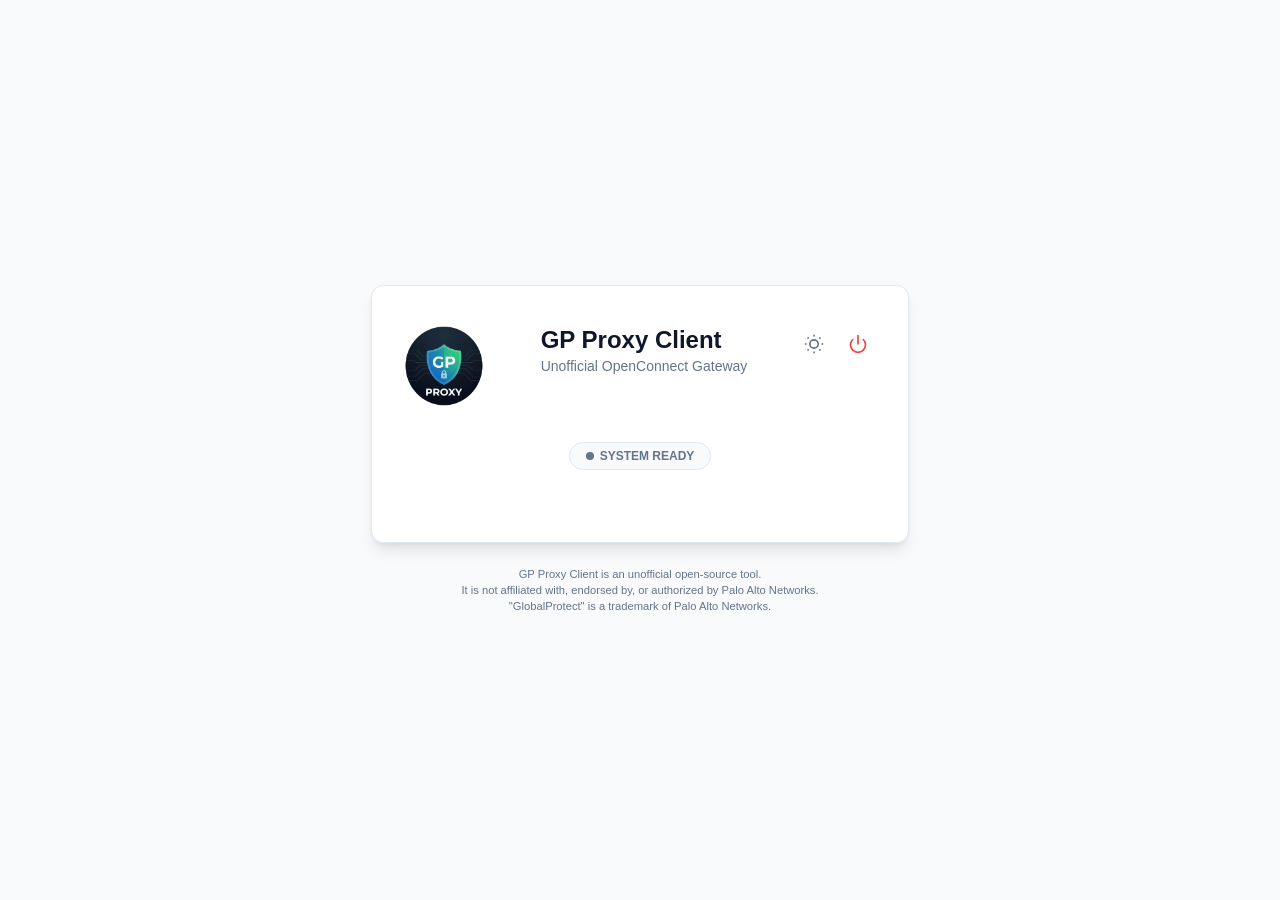
==== web/index.html @ 1b5e0217 "Resolve permission issues." ====
<!doctype html>
<!-- File: web/index.html -->
<html lang="en">
    <head>
        <meta charset="UTF-8" />
        <meta name="viewport" content="width=device-width, initial-scale=1.0" />
        <title>GP Proxy Client</title>
        <link rel="icon" id="app-favicon" href="assets/favicon.ico" />
        <link rel="stylesheet" href="index.css" />
    </head>

    <body>
        <div class="app-container">
            <main class="card" id="main-card">
                <div class="card-header">
                    <div style="margin-right: 24px; flex-shrink: 0">
                        <img
                            id="app-logo"
                            src="assets/logo-dark.png"
                            alt="GP Proxy Logo"
                            width="80"
                            height="80"
                            style="border-radius: 12px"
                        />
                    </div>
                    <div class="header-text">
                        <h1>GP Proxy Client</h1>
                        <p class="subtitle">Unofficial OpenConnect Gateway</p>
                    </div>
                    <div class="control-group">
                        <button
                            class="icon-btn"
                            id="theme-toggle"
                            title="Toggle Theme"
                            aria-label="Toggle Dark Mode"
                            onclick="toggleTheme()"
                        >
                            <svg viewBox="0 0 24 24" fill="none" stroke="currentColor" stroke-width="2">
                                <circle cx="12" cy="12" r="5"></circle>
                                <line x1="12" y1="1" x2="12" y2="3"></line>
                                <line x1="12" y1="21" x2="12" y2="23"></line>
                                <line x1="4.22" y1="4.22" x2="5.64" y2="5.64"></line>
                                <line x1="18.36" y1="18.36" x2="19.78" y2="19.78"></line>
                                <line x1="1" y1="12" x2="3" y2="12"></line>
                                <line x1="21" y1="12" x2="23" y2="12"></line>
                                <line x1="4.22" y1="19.78" x2="5.64" y2="18.36"></line>
                                <line x1="18.36" y1="5.64" x2="19.78" y2="4.22"></line>
                            </svg>
                        </button>
                        <button
                            class="icon-btn"
                            title="Force Reset"
                            aria-label="Force Reset Connection"
                            onclick="confirmReset()"
                            style="color: var(--accent-red)"
                        >
                            <svg
                                viewBox="0 0 24 24"
                                fill="none"
                                stroke="currentColor"
                                stroke-width="2"
                                stroke-linecap="round"
                                stroke-linejoin="round"
                            >
                                <path d="M18.36 6.64a9 9 0 1 1-12.73 0"></path>
                                <line x1="12" y1="2" x2="12" y2="12"></line>
                            </svg>
                        </button>
                    </div>
                </div>

                <div id="status-badge" class="badge idle" aria-live="polite">
                    <span class="status-dot" style="background: currentColor"></span>
                    <span id="badge-text">System Ready</span>
                </div>

                <div id="view-idle" class="hidden">
                    <h2 class="hidden">Ready</h2>
                    <p style="margin-bottom: 32px">Ready to establish secure tunnel.</p>
                    <button onclick="triggerConnect()" class="btn btn-primary">Connect to VPN</button>
                </div>

                <div id="view-connecting" class="hidden">
                    <div class="spinner"></div>
                    <h3 style="font-size: 1.1rem; margin-bottom: 8px" tabindex="-1">Connecting...</h3>
                    <p id="connecting-subtext">Initializing protocol</p>
                </div>

                <div id="view-auth" class="hidden">
                    <h3 style="font-size: 1.1rem; margin-bottom: 16px" tabindex="-1">Authentication Required</h3>
                    <div class="auth-actions">
                        <a
                            id="sso-link"
                            href="#"
                            target="_blank"
                            rel="noopener noreferrer"
                            class="btn btn-secondary"
                            style="flex-grow: 1"
                            onclick="handleSSOClick(this)"
                        >
                            Open SSO Login
                        </a>
                        <button
                            id="btn-restart-auth"
                            class="restart-btn hidden"
                            title="Generate New Link"
                            onclick="restartAuth()"
                            aria-label="Generate new SSO link"
                        >
                            <svg
                                viewBox="0 0 24 24"
                                fill="none"
                                stroke="currentColor"
                                stroke-width="2"
                                width="20"
                                height="20"
                            >
                                <path d="M23 4v6h-6"></path>
                                <path d="M1 20v-6h6"></path>
                                <path d="M3.51 9a9 9 0 0 1 14.85-3.36L23 10M1 14l4.64 4.36A9 9 0 0 0 20.49 15"></path>
                            </svg>
                        </button>
                    </div>
                    <form onsubmit="handleFormSubmit(event)">
                        <input
                            type="text"
                            name="callback_url"
                            placeholder="Paste callback URL here..."
                            required
                            autocomplete="off"
                            aria-label="Callback URL"
                        />
                        <button type="submit" class="btn btn-primary">Verify Credentials</button>
                    </form>
                </div>

                <div id="view-input" class="hidden">
                    <h3 style="font-size: 1.1rem; margin-bottom: 16px" tabindex="-1">Input Required</h3>
                    <form onsubmit="handleFormSubmit(event)">
                        <div id="dynamic-input-container"></div>
                        <button type="submit" class="btn btn-primary">Submit</button>
                    </form>
                </div>

                <div id="view-connected" class="hidden">
                    <div style="margin-bottom: 32px">
                        <svg
                            style="color: var(--accent-green); width: 64px; height: 64px"
                            viewBox="0 0 24 24"
                            fill="none"
                            stroke="currentColor"
                            stroke-width="1.5"
                            stroke-linecap="round"
                            stroke-linejoin="round"
                        >
                            <path d="M12 22s8-4 8-10V5l-8-3-8 3v7c0 6 8 10 8 10z"></path>
                        </svg>
                    </div>
                    <h2 style="font-size: 1.25rem; margin-bottom: 24px" tabindex="-1">Tunnel Active</h2>

                    <div class="conn-container">
                        <div id="sec-socks" class="conn-section hidden">
                            <div class="conn-tabs">
                                <button class="conn-tab-btn active" data-tab="socks" onclick="switchTab('socks')">
                                    SOCKS5 Proxy
                                </button>
                                <button class="conn-tab-btn" data-tab="gateway" onclick="switchTab('gateway')">
                                    Transparent Gateway
                                </button>
                            </div>

                            <div class="conn-content">
                                <div class="conn-header">
                                    <svg
                                        width="20"
                                        height="20"
                                        fill="none"
                                        stroke="currentColor"
                                        stroke-width="2"
                                        viewBox="0 0 24 24"
                                    >
                                        <path d="M12 22s8-4 8-10V5l-8-3-8 3v7c0 6 8 10 8 10z"></path>
                                    </svg>
                                    SOCKS5 Proxy
                                </div>
                                <div class="conn-row">
                                    <span class="conn-label">Server IP</span>
                                    <button
                                        type="button"
                                        class="conn-val-btn"
                                        onclick="copyToClip(this)"
                                        aria-label="Copy Server IP"
                                    >
                                        <span class="dyn-ip">...</span>
                                        <svg
                                            class="copy-icon"
                                            viewBox="0 0 24 24"
                                            fill="none"
                                            stroke="currentColor"
                                            stroke-width="2"
                                        >
                                            <rect x="9" y="9" width="13" height="13" rx="2" ry="2"></rect>
                                            <path d="M5 15H4a2 2 0 0 1-2-2V4a2 2 0 0 1 2-2h9a2 2 0 0 1 2 2v1"></path>
                                        </svg>
                                    </button>
                                </div>
                                <div class="conn-row">
                                    <span class="conn-label">Port</span>
                                    <button
                                        type="button"
                                        class="conn-val-btn"
                                        onclick="copyToClip(this)"
                                        aria-label="Copy Port"
                                    >
                                        1080
                                        <svg
                                            class="copy-icon"
                                            viewBox="0 0 24 24"
                                            fill="none"
                                            stroke="currentColor"
                                            stroke-width="2"
                                        >
                                            <rect x="9" y="9" width="13" height="13" rx="2" ry="2"></rect>
                                            <path d="M5 15H4a2 2 0 0 1-2-2V4a2 2 0 0 1 2-2h9a2 2 0 0 1 2 2v1"></path>
                                        </svg>
                                    </button>
                                </div>
                                <div class="conn-row">
                                    <span class="conn-label">Auth</span>
                                    <span
                                        id="socks-auth-text"
                                        class="conn-val-btn"
                                        style="cursor: default; font-size: 0.8rem"
                                        >None (Network Allowed)</span
                                    >
                                </div>
                                <div class="helper-text">
                                    Configure your browser or app to use this SOCKS5 proxy to tunnel traffic through the
                                    VPN.
                                </div>
                            </div>
                        </div>

                        <div id="sec-gateway" class="conn-section hidden">
                            <div class="conn-tabs">
                                <button class="conn-tab-btn" data-tab="socks" onclick="switchTab('socks')">
                                    SOCKS5 Proxy
                                </button>
                                <button class="conn-tab-btn active" data-tab="gateway" onclick="switchTab('gateway')">
                                    Transparent Gateway
                                </button>
                            </div>

                            <div class="conn-content">
                                <div class="conn-header">
                                    <svg
                                        width="20"
                                        height="20"
                                        fill="none"
                                        stroke="currentColor"
                                        stroke-width="2"
                                        viewBox="0 0 24 24"
                                    >
                                        <path d="M4 11a9 9 0 0 1 9 9"></path>
                                        <path d="M4 4a16 16 0 0 1 16 16"></path>
                                        <circle cx="5" cy="19" r="1"></circle>
                                    </svg>
                                    Gateway
                                </div>
                                <div class="conn-row">
                                    <span class="conn-label">Gateway IP</span>
                                    <button
                                        type="button"
                                        class="conn-val-btn"
                                        onclick="copyToClip(this)"
                                        aria-label="Copy Gateway IP"
                                    >
                                        <span class="dyn-ip">...</span>
                                        <svg
                                            class="copy-icon"
                                            viewBox="0 0 24 24"
                                            fill="none"
                                            stroke="currentColor"
                                            stroke-width="2"
                                        >
                                            <rect x="9" y="9" width="13" height="13" rx="2" ry="2"></rect>
                                            <path d="M5 15H4a2 2 0 0 1-2-2V4a2 2 0 0 1 2-2h9a2 2 0 0 1 2 2v1"></path>
                                        </svg>
                                    </button>
                                </div>
                                <div class="conn-row">
                                    <span class="conn-label">Subnet Mask</span>
                                    <button
                                        type="button"
                                        class="conn-val-btn"
                                        onclick="copyToClip(this)"
                                        aria-label="Copy Subnet Mask"
                                    >
                                        255.255.255.0
                                        <svg
                                            class="copy-icon"
                                            viewBox="0 0 24 24"
                                            fill="none"
                                            stroke="currentColor"
                                            stroke-width="2"
                                        >
                                            <rect x="9" y="9" width="13" height="13" rx="2" ry="2"></rect>
                                            <path d="M5 15H4a2 2 0 0 1-2-2V4a2 2 0 0 1 2-2h9a2 2 0 0 1 2 2v1"></path>
                                        </svg>
                                    </button>
                                </div>
                                <div class="conn-row">
                                    <span class="conn-label">DNS Server</span>
                                    <button
                                        type="button"
                                        class="conn-val-btn"
                                        onclick="copyToClip(this)"
                                        aria-label="Copy DNS Server"
                                    >
                                        <span class="dyn-ip">...</span>
                                        <svg
                                            class="copy-icon"
                                            viewBox="0 0 24 24"
                                            fill="none"
                                            stroke="currentColor"
                                            stroke-width="2"
                                        >
                                            <rect x="9" y="9" width="13" height="13" rx="2" ry="2"></rect>
                                            <path d="M5 15H4a2 2 0 0 1-2-2V4a2 2 0 0 1 2-2h9a2 2 0 0 1 2 2v1"></path>
                                        </svg>
                                    </button>
                                </div>
                                <div class="helper-text">
                                    Set your device's <b>Default Gateway</b> and <b>DNS</b> to this IP to route all
                                    traffic through VPN.
                                </div>
                            </div>
                        </div>
                    </div>

                    <button onclick="triggerDisconnect()" class="btn btn-danger">Disconnect</button>
                </div>

                <div id="view-error" class="hidden">
                    <h3 style="color: var(--accent-red); margin-bottom: 8px" tabindex="-1">Connection Failed</h3>
                    <p id="error-message" style="margin-bottom: 32px">Unknown error.</p>
                    <button onclick="triggerConnect()" class="btn btn-primary">Retry</button>
                </div>

                <div id="debug-section" class="hidden">
                    <a href="/download_logs" class="debug-toggle">Download Logs</a>
                    <button
                        class="debug-toggle"
                        onclick="document.getElementById('debug-log').classList.toggle('hidden')"
                    >
                        Toggle Console
                    </button>
                </div>
                <div id="debug-log" class="hidden"></div>
            </main>

            <div class="legal-footer">
                GP Proxy Client is an unofficial open-source tool.<br />
                It is not affiliated with, endorsed by, or authorized by Palo Alto Networks.<br />
                "GlobalProtect" is a trademark of Palo Alto Networks.
            </div>
        </div>

        <script src="index.js"></script>
    </body>
</html>
---- web/index.css ----
/* File: web/index.css */
/* --- DESIGN SYSTEM --- */
:root {
    /* Light Theme */
    --bg-body: #f8fafc;
    --bg-card: #ffffff;
    --text-primary: #0f172a;
    --text-secondary: #64748b;
    --border-color: #e2e8f0;
    --input-bg: #ffffff;
    --accent-blue: #2563eb;
    --accent-hover: #1d4ed8;
    --accent-red: #ef4444;
    --accent-red-hover: #dc2626;
    --accent-green: #10b981;
    --accent-orange: #f59e0b;
    --shadow-sm: 0 1px 2px 0 rgb(0 0 0 / 0.05);
    --shadow-lg: 0 10px 15px -3px rgb(0 0 0 / 0.1), 0 4px 6px -4px rgb(0 0 0 / 0.1);
    --font-family: "Inter", -apple-system, BlinkMacSystemFont, "Segoe UI", Roboto, sans-serif;
    --radius-md: 12px;
    --radius-full: 9999px;
}

/* Dark Theme */
[data-theme="dark"] {
    --bg-body: #0f172a;
    --bg-card: #1e293b;
    --text-primary: #f8fafc;
    --text-secondary: #94a3b8;
    --border-color: #334155;
    --input-bg: #0f172a;
    --accent-blue: #3b82f6;
    --accent-hover: #60a5fa;
    --accent-orange: #fbbf24;
    --shadow-sm: 0 1px 2px 0 rgb(0 0 0 / 0.5);
    --shadow-lg: 0 20px 25px -5px rgb(0 0 0 / 0.5), 0 8px 10px -6px rgb(0 0 0 / 0.5);
}

html,
body {
    height: 100%;
    margin: 0;
    padding: 0;
    font-family: var(--font-family);
    background-color: var(--bg-body);
    color: var(--text-primary);
    transition:
        background-color 0.3s ease,
        color 0.3s ease;
    display: flex;
    justify-content: center;
    align-items: center;
}

.app-container {
    width: 100%;
    padding: 16px;
    box-sizing: border-box;
    display: flex;
    flex-direction: column;
    align-items: center;
    justify-content: center;
}

.card {
    background: var(--bg-card);
    border: 1px solid var(--border-color);
    border-radius: var(--radius-md);
    box-shadow: var(--shadow-lg);
    width: 100%;
    max-width: 480px;
    /* Default mobile-friendly width */
    padding: 40px 32px;
    position: relative;
    text-align: center;
    transition: all 0.3s ease;
}

/* --- DESKTOP EXPANSION for Info Panel --- */
/* When connection info is visible, expand card on desktop */
.card.expanded {
    max-width: 900px;
}

/* Large Screens */
@media (min-width: 2500px) {
    .card {
        max-width: 600px;
        padding: 60px 48px;
        transform: scale(1.1);
    }

    .card.expanded {
        max-width: 1200px;
    }

    body {
        font-size: 18px;
    }
}

/* Mobile */
@media (max-width: 480px) {
    .app-container {
        padding: 0;
        height: 100%;
        align-items: flex-start;
    }

    .card {
        border: none;
        box-shadow: none;
        border-radius: 0;
        padding: 24px;
        min-height: 100vh;
        min-height: 100dvh;
        display: flex;
        flex-direction: column;
        justify-content: center;
    }
}

/* --- HEADER LAYOUT --- */
.card-header {
    display: flex;
    justify-content: space-between;
    align-items: flex-start;
    margin-bottom: 32px;
    text-align: left;
}

.header-text {
    margin-right: 16px;
}

.control-group {
    display: flex;
    gap: 8px;
    flex-shrink: 0;
}

.icon-btn {
    background: transparent;
    border: none;
    color: var(--text-secondary);
    cursor: pointer;
    padding: 8px;
    border-radius: var(--radius-full);
    transition: all 0.2s;
    display: flex;
    align-items: center;
    justify-content: center;
}

.icon-btn:hover {
    background-color: var(--bg-body);
    color: var(--text-primary);
}

.icon-btn svg {
    width: 20px;
    height: 20px;
}

h1 {
    font-size: 1.5rem;
    font-weight: 700;
    margin: 0 0 4px 0;
}

.subtitle {
    font-size: 0.875rem;
    color: var(--text-secondary);
    margin: 0;
}

/* Badges */
.badge {
    display: inline-flex;
    align-items: center;
    padding: 6px 16px;
    border-radius: var(--radius-full);
    font-size: 0.75rem;
    font-weight: 600;
    text-transform: uppercase;
    margin-bottom: 32px;
    border: 1px solid transparent;
}

.badge.idle {
    background: var(--bg-body);
    color: var(--text-secondary);
    border-color: var(--border-color);
}

.badge.connecting {
    background: rgba(59, 130, 246, 0.1);
    color: var(--accent-blue);
    border-color: rgba(59, 130, 246, 0.2);
}

.badge.connected {
    background: rgba(16, 185, 129, 0.1);
    color: var(--accent-green);
    border-color: rgba(16, 185, 129, 0.2);
}

.badge.auth,
.badge.input {
    background: rgba(245, 158, 11, 0.1);
    color: var(--accent-orange);
    border-color: rgba(245, 158, 11, 0.2);
}

.badge.error {
    background: rgba(239, 68, 68, 0.1);
    color: var(--accent-red);
    border-color: rgba(239, 68, 68, 0.2);
}

.status-dot {
    display: inline-block;
    width: 8px;
    height: 8px;
    border-radius: 50%;
    margin-right: 6px;
}

/* Buttons & Inputs */
.btn {
    width: 100%;
    padding: 14px;
    border-radius: var(--radius-md);
    border: none;
    font-size: 0.95rem;
    font-weight: 600;
    cursor: pointer;
    transition: all 0.2s;
    display: flex;
    align-items: center;
    justify-content: center;
    gap: 8px;
    text-decoration: none;
    box-sizing: border-box;
    margin-top: 16px;
}

.btn:active {
    transform: scale(0.98);
}

.btn-primary {
    background-color: var(--accent-blue);
    color: white;
    box-shadow: 0 4px 6px -1px rgba(37, 99, 235, 0.2);
}

.btn-primary:hover:not(:disabled) {
    background-color: var(--accent-hover);
}

.btn-secondary {
    background-color: transparent;
    border: 1px solid var(--border-color);
    color: var(--text-primary);
    margin-bottom: 16px;
}

.btn-secondary:hover {
    border-color: var(--text-secondary);
    background-color: var(--bg-body);
}

.btn-danger {
    background-color: transparent;
    border: 1px solid rgba(239, 68, 68, 0.3);
    color: var(--accent-red);
}

.btn-danger:hover {
    background-color: rgba(239, 68, 68, 0.05);
    border-color: var(--accent-red);
}

.btn-disabled {
    opacity: 0.6;
    cursor: not-allowed;
    pointer-events: none;
    background-color: var(--bg-body);
    border-color: var(--border-color);
    color: var(--text-secondary);
    box-shadow: none;
}

input,
select {
    width: 100%;
    padding: 14px;
    border-radius: var(--radius-md);
    border: 1px solid var(--border-color);
    background-color: var(--input-bg);
    color: var(--text-primary);
    font-size: 1rem;
    margin-bottom: 16px;
    box-sizing: border-box;
    outline: none;
    transition: border-color 0.2s;
}

input:focus,
select:focus {
    border-color: var(--accent-blue);
}

.auth-actions {
    display: flex;
    gap: 12px;
    align-items: center;
    width: 100%;
    margin-bottom: 16px;
}

.auth-actions .btn {
    margin: 0;
}

.restart-btn {
    background: transparent;
    border: 1px solid var(--border-color);
    color: var(--text-secondary);
    width: 48px;
    height: 48px;
    padding: 0;
    display: flex;
    align-items: center;
    justify-content: center;
    border-radius: var(--radius-md);
    cursor: pointer;
    transition: all 0.2s;
    flex-shrink: 0;
}

.restart-btn:hover {
    background-color: var(--bg-body);
    color: var(--accent-blue);
    border-color: var(--accent-blue);
}

/* --- CONNECTION DETAILS BOX --- */
.conn-container {
    display: flex;
    flex-direction: column;
    gap: 16px;
    text-align: left;
    margin-bottom: 24px;
}

/* Desktop: Side by Side */
@media (min-width: 640px) {
    .conn-container {
        flex-direction: row;
        align-items: stretch;
    }

    .conn-section {
        flex: 1;
    }

    /* Hide tab buttons on desktop */
    .conn-tabs {
        display: none !important;
    }

    /* Show all contents on desktop */
    .conn-content {
        display: block !important;
    }
}

.conn-section {
    background: var(--bg-body);
    border: 1px solid var(--border-color);
    border-radius: var(--radius-md);
    overflow: hidden;
}

/* Mobile Tabs */
.conn-tabs {
    display: flex;
    border-bottom: 1px solid var(--border-color);
}

.conn-tab-btn {
    flex: 1;
    background: none;
    border: none;
    padding: 12px;
    font-size: 0.9rem;
    font-weight: 600;
    color: var(--text-secondary);
    cursor: pointer;
    border-bottom: 2px solid transparent;
}

.conn-tab-btn.active {
    color: var(--accent-blue);
    border-bottom-color: var(--accent-blue);
}

.conn-content {
    padding: 20px;
}

.conn-header {
    font-size: 1rem;
    font-weight: 700;
    margin-bottom: 16px;
    display: flex;
    align-items: center;
    gap: 8px;
}

.conn-row {
    display: flex;
    justify-content: space-between;
    align-items: center;
    margin-bottom: 12px;
    font-size: 0.9rem;
}

.conn-row:last-child {
    margin-bottom: 0;
}

.conn-label {
    color: var(--text-secondary);
}

/* ACCESSIBILITY: Interactive Values */
.conn-val-btn {
    font-family: monospace;
    font-weight: 600;
    background: rgba(0, 0, 0, 0.05);
    border: none;
    padding: 4px 8px;
    border-radius: 4px;
    cursor: pointer;
    display: flex;
    align-items: center;
    gap: 6px;
    color: var(--text-primary);
    font-size: 0.9rem;
    transition: background-color 0.2s;
}

[data-theme="dark"] .conn-val-btn {
    background: rgba(255, 255, 255, 0.1);
}

.conn-val-btn:hover,
.conn-val-btn:focus {
    background-color: rgba(0, 0, 0, 0.1);
    outline: none;
}

[data-theme="dark"] .conn-val-btn:hover,
[data-theme="dark"] .conn-val-btn:focus {
    background-color: rgba(255, 255, 255, 0.2);
}

.copy-icon {
    opacity: 0.4;
    width: 14px;
    height: 14px;
}

.conn-val-btn:hover .copy-icon,
.conn-val-btn:focus .copy-icon {
    opacity: 1;
}

.helper-text {
    font-size: 0.75rem;
    color: var(--text-secondary);
    margin-top: 16px;
    line-height: 1.4;
    border-top: 1px solid var(--border-color);
    padding-top: 12px;
}

/* Utilities */
.hidden {
    display: none !important;
}

.spinner {
    width: 24px;
    height: 24px;
    border: 3px solid var(--border-color);
    border-top-color: var(--accent-blue);
    border-radius: 50%;
    animation: spin 0.8s linear infinite;
    margin: 0 auto 24px auto;
}

@keyframes spin {
    to {
        transform: rotate(360deg);
    }
}

/* Debug Console */
#debug-section {
    margin-top: 32px;
    padding-top: 16px;
    border-top: 1px solid var(--border-color);
    display: flex;
    justify-content: space-between;
    align-items: center;
}

.debug-toggle {
    font-size: 0.75rem;
    color: var(--text-secondary);
    background: none;
    border: none;
    cursor: pointer;
    text-decoration: underline;
}

#debug-log {
    background: #0f172a;
    color: #10b981;
    font-family: "Menlo", monospace;
    font-size: 0.75rem;
    padding: 16px;
    border-radius: var(--radius-md);
    text-align: left;
    overflow-x: auto;
    white-space: pre-wrap;
    max-height: 200px;
    margin-top: 12px;
}

.legal-footer {
    margin-top: 24px;
    font-size: 0.7rem;
    color: var(--text-secondary);
    max-width: 480px;
    text-align: center;
    line-height: 1.4;
}
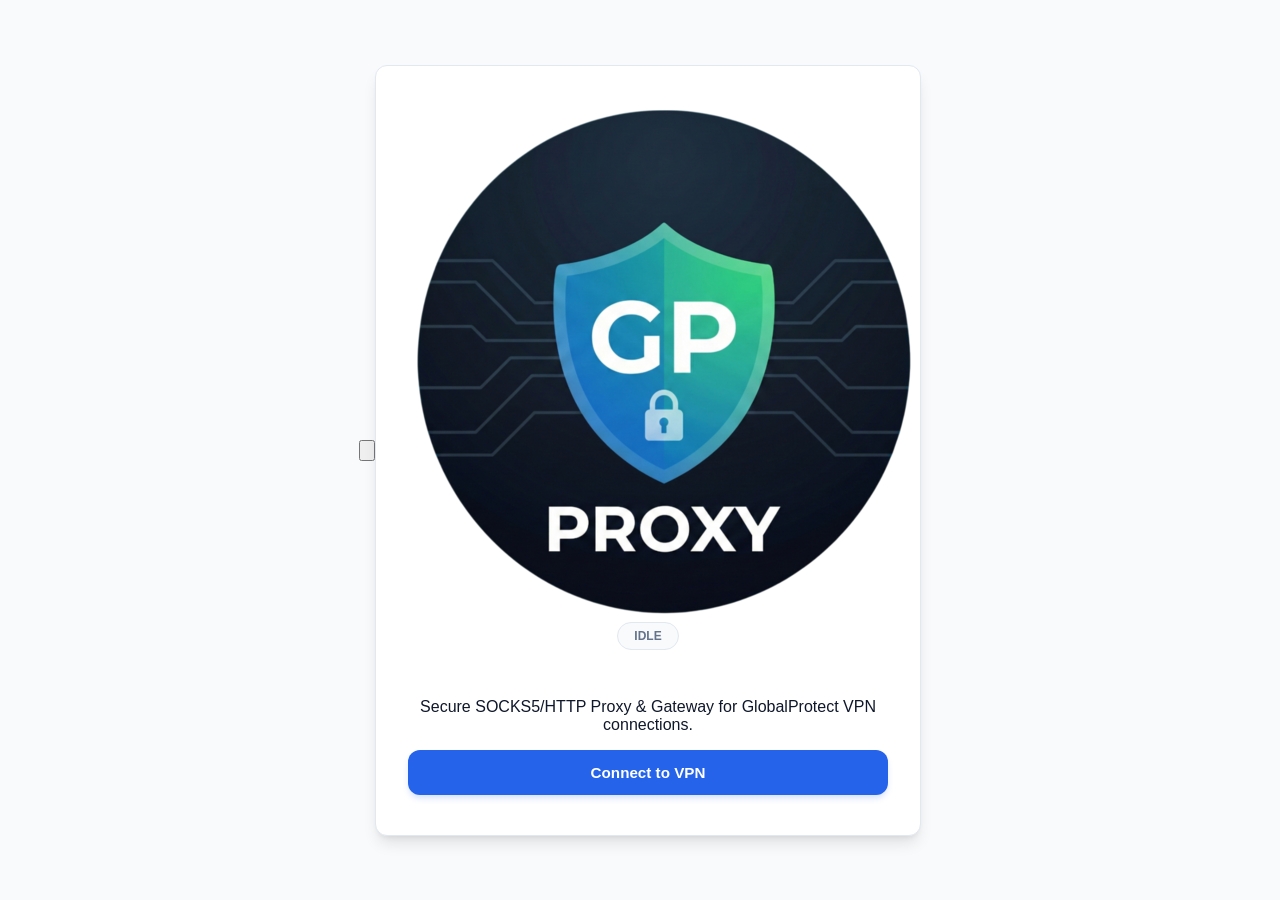
==== commit 96c282dd: "New Proxy types." ====
--- a/web/index.html
+++ b/web/index.html
@@ -1,60 +1,194 @@
 <!doctype html>
 <!-- File: web/index.html -->
-<html lang="en">
+<html lang="en" data-theme="light">
     <head>
         <meta charset="UTF-8" />
-        <meta name="viewport" content="width=device-width, initial-scale=1.0" />
-        <title>GP Proxy Client</title>
-        <link rel="icon" id="app-favicon" href="assets/favicon.ico" />
-        <link rel="stylesheet" href="index.css" />
+        <meta name="viewport" content="width=device-width, initial-scale=1.0, maximum-scale=1.0, user-scalable=no" />
+        <meta name="session-token" content="EPHEMERAL_TOKEN_PLACEHOLDER" />
+        <title>GlobalProtect Proxy</title>
+        <link rel="icon" id="app-favicon" href="assets/favicon.ico?v=cachebust" type="image/x-icon" />
+        <link rel="stylesheet" href="index.css?v=cachebust" />
     </head>
 
     <body>
-        <div class="app-container">
-            <main class="card" id="main-card">
-                <div class="card-header">
-                    <div style="margin-right: 24px; flex-shrink: 0">
-                        <img
-                            id="app-logo"
-                            src="assets/logo-dark.png"
-                            alt="GP Proxy Logo"
-                            width="80"
-                            height="80"
-                            style="border-radius: 12px"
-                        />
-                    </div>
-                    <div class="header-text">
-                        <h1>GP Proxy Client</h1>
-                        <p class="subtitle">Unofficial OpenConnect Gateway</p>
-                    </div>
-                    <div class="control-group">
-                        <button
-                            class="icon-btn"
-                            id="theme-toggle"
-                            title="Toggle Theme"
-                            aria-label="Toggle Dark Mode"
-                            onclick="toggleTheme()"
-                        >
-                            <svg viewBox="0 0 24 24" fill="none" stroke="currentColor" stroke-width="2">
-                                <circle cx="12" cy="12" r="5"></circle>
-                                <line x1="12" y1="1" x2="12" y2="3"></line>
-                                <line x1="12" y1="21" x2="12" y2="23"></line>
-                                <line x1="4.22" y1="4.22" x2="5.64" y2="5.64"></line>
-                                <line x1="18.36" y1="18.36" x2="19.78" y2="19.78"></line>
-                                <line x1="1" y1="12" x2="3" y2="12"></line>
-                                <line x1="21" y1="12" x2="23" y2="12"></line>
-                                <line x1="4.22" y1="19.78" x2="5.64" y2="18.36"></line>
-                                <line x1="18.36" y1="5.64" x2="19.78" y2="4.22"></line>
-                            </svg>
-                        </button>
-                        <button
-                            class="icon-btn"
-                            title="Force Reset"
-                            aria-label="Force Reset Connection"
-                            onclick="confirmReset()"
-                            style="color: var(--accent-red)"
-                        >
+        <button class="theme-toggle" onclick="toggleTheme()" aria-label="Toggle Theme">
+            <svg viewBox="0 0 24 24" fill="none" stroke="currentColor" stroke-width="2">
+                <path d="M21 12.79A9 9 0 1 1 11.21 3 7 7 0 0 0 21 12.79z"></path>
+            </svg>
+        </button>
+
+        <div class="container">
+            <div class="card" id="main-card">
+                <div class="header">
+                    <img src="assets/logo-dark.png?v=cachebust" alt="Logo" class="logo" id="app-logo" />
+                    <div class="badge idle" id="status-badge">
+                        <span class="pulse"></span>
+                        <span id="badge-text">IDLE</span>
+                    </div>
+                </div>
+
+                <div id="view-idle" class="view">
+                    <p class="description">Secure SOCKS5/HTTP Proxy & Gateway for GlobalProtect VPN connections.</p>
+                    <button class="btn btn-primary" onclick="triggerConnect()">Connect to VPN</button>
+                </div>
+
+                <div id="view-connecting" class="view hidden">
+                    <div class="spinner"></div>
+                    <h3>Negotiating Connection...</h3>
+                    <p class="description">Establishing tunnel with gateway. Please wait.</p>
+                    <button class="btn btn-danger" style="margin-top: 1rem" onclick="confirmReset()">
+                        Force Reset
+                    </button>
+                </div>
+
+                <div id="view-auth" class="view hidden">
+                    <h3>Authentication Required</h3>
+                    <p class="description">Please complete the SSO flow in your browser to proceed.</p>
+                    <a href="#" target="_blank" class="btn btn-primary" id="sso-link" onclick="handleSSOClick(this)">
+                        Open SSO Login
+                    </a>
+                    <button
+                        id="btn-restart-auth"
+                        class="btn btn-secondary hidden"
+                        style="margin-top: 1rem"
+                        onclick="restartAuth()"
+                    >
+                        Generate New Login Link
+                    </button>
+                    <button class="btn btn-danger" style="margin-top: 1rem" onclick="confirmReset()">Cancel</button>
+                </div>
+
+                <div id="view-input" class="view hidden">
+                    <h3 id="input-heading">User Input Required</h3>
+                    <form id="input-form" onsubmit="handleFormSubmit(event)">
+                        <div id="dynamic-input-container" class="input-group"></div>
+                        <button type="submit" class="btn btn-primary">Submit</button>
+                        <button type="button" class="btn btn-danger" style="margin-top: 1rem" onclick="confirmReset()">
+                            Cancel
+                        </button>
+                    </form>
+                </div>
+
+                <div id="view-connected" class="view hidden">
+                    <div class="connected-state">
+                        <div class="status-icon">✓</div>
+                        <h3>Tunnel Established</h3>
+                    </div>
+
+                    <div class="tabs-container" id="tabs-container">
+                        <button class="conn-tab-btn hidden" data-tab="gateway" onclick="switchTab('gateway')">
+                            Gateway
+                        </button>
+                        <button class="conn-tab-btn hidden" data-tab="socks5" onclick="switchTab('socks5')">
+                            SOCKS5
+                        </button>
+                        <button class="conn-tab-btn hidden" data-tab="socks4" onclick="switchTab('socks4')">
+                            SOCKS4
+                        </button>
+                        <button class="conn-tab-btn hidden" data-tab="http" onclick="switchTab('http')">HTTP</button>
+                        <button class="conn-tab-btn hidden" data-tab="https" onclick="switchTab('https')">HTTPS</button>
+                    </div>
+
+                    <div class="conn-details" id="conn-details">
+                        <div id="sec-gateway" class="conn-section hidden-mode" data-tab="gateway">
+                            <h4 class="conn-header">Transparent Gateway</h4>
+                            <div class="info-row">
+                                <span class="info-label">Gateway IP</span>
+                                <span class="info-value copyable dyn-ip" onclick="copyToClip(this)"></span>
+                            </div>
+                            <div class="info-row">
+                                <span class="info-label">Subnet Mask</span>
+                                <span class="info-value">255.255.255.0</span>
+                            </div>
+                            <div class="info-row">
+                                <span class="info-label">DNS Server</span>
+                                <span class="info-value copyable dyn-ip" onclick="copyToClip(this)"></span>
+                            </div>
+                        </div>
+
+                        <div id="sec-socks5" class="conn-section hidden-mode" data-tab="socks5">
+                            <h4 class="conn-header">SOCKS5 Proxy Configuration</h4>
+                            <div class="info-row">
+                                <span class="info-label">Proxy IP</span>
+                                <span class="info-value copyable dyn-ip" onclick="copyToClip(this)"></span>
+                            </div>
+                            <div class="info-row">
+                                <span class="info-label">Port</span>
+                                <span class="info-value copyable" onclick="copyToClip(this)">1080</span>
+                            </div>
+                            <div class="info-row">
+                                <span class="info-label">Authentication</span>
+                                <span class="info-value proxy-auth-text" id="socks-auth-text">None</span>
+                            </div>
+                        </div>
+
+                        <div id="sec-socks4" class="conn-section hidden-mode" data-tab="socks4">
+                            <h4 class="conn-header">SOCKS4 Proxy Configuration</h4>
+                            <div class="info-row">
+                                <span class="info-label">Proxy IP</span>
+                                <span class="info-value copyable dyn-ip" onclick="copyToClip(this)"></span>
+                            </div>
+                            <div class="info-row">
+                                <span class="info-label">Port</span>
+                                <span class="info-value copyable" onclick="copyToClip(this)">1084</span>
+                            </div>
+                        </div>
+
+                        <div id="sec-http" class="conn-section hidden-mode" data-tab="http">
+                            <h4 class="conn-header">HTTP Proxy Configuration</h4>
+                            <div class="info-row">
+                                <span class="info-label">Proxy IP</span>
+                                <span class="info-value copyable dyn-ip" onclick="copyToClip(this)"></span>
+                            </div>
+                            <div class="info-row">
+                                <span class="info-label">Port</span>
+                                <span class="info-value copyable" onclick="copyToClip(this)">8080</span>
+                            </div>
+                            <div class="info-row">
+                                <span class="info-label">Authentication</span>
+                                <span class="info-value proxy-auth-text">None</span>
+                            </div>
+                        </div>
+
+                        <div id="sec-https" class="conn-section hidden-mode" data-tab="https">
+                            <h4 class="conn-header">HTTPS Proxy Configuration</h4>
+                            <div class="info-row">
+                                <span class="info-label">Proxy IP</span>
+                                <span class="info-value copyable dyn-ip" onclick="copyToClip(this)"></span>
+                            </div>
+                            <div class="info-row">
+                                <span class="info-label">Port</span>
+                                <span class="info-value copyable" onclick="copyToClip(this)">8443</span>
+                            </div>
+                            <div class="info-row">
+                                <span class="info-label">Authentication</span>
+                                <span class="info-value proxy-auth-text">None</span>
+                            </div>
+                        </div>
+                    </div>
+
+                    <button class="btn btn-danger" style="margin-top: 1.5rem" onclick="triggerDisconnect()">
+                        Disconnect
+                    </button>
+                </div>
+
+                <div id="view-error" class="view hidden">
+                    <div class="status-icon" style="color: var(--accent-red)">!</div>
+                    <h3>Connection Error</h3>
+                    <p class="description error-msg" id="error-message"></p>
+                    <button class="btn btn-primary" onclick="triggerConnect()">Retry Connection</button>
+                    <button class="btn btn-secondary" style="margin-top: 1rem" onclick="confirmReset()">
+                        Force Reset
+                    </button>
+                </div>
+
+                <div class="debug-panel hidden" id="debug-section">
+                    <div class="debug-header">
+                        <span>Terminal Logs</span>
+                        <button class="debug-dl-btn" onclick="downloadLogs(event)" title="Download Logs">
                             <svg
+                                width="16"
+                                height="16"
                                 viewBox="0 0 24 24"
                                 fill="none"
                                 stroke="currentColor"
@@ -62,310 +196,16 @@
                                 stroke-linecap="round"
                                 stroke-linejoin="round"
                             >
-                                <path d="M18.36 6.64a9 9 0 1 1-12.73 0"></path>
-                                <line x1="12" y1="2" x2="12" y2="12"></line>
+                                <path d="M21 15v4a2 2 0 0 1-2 2H5a2 2 0 0 1-2-2v-4"></path>
+                                <polyline points="7 10 12 15 17 10"></polyline>
+                                <line x1="12" y1="15" x2="12" y2="3"></line>
                             </svg>
                         </button>
                     </div>
-                </div>
-
-                <div id="status-badge" class="badge idle" aria-live="polite">
-                    <span class="status-dot" style="background: currentColor"></span>
-                    <span id="badge-text">System Ready</span>
-                </div>
-
-                <div id="view-idle" class="hidden">
-                    <h2 class="hidden">Ready</h2>
-                    <p style="margin-bottom: 32px">Ready to establish secure tunnel.</p>
-                    <button onclick="triggerConnect()" class="btn btn-primary">Connect to VPN</button>
-                </div>
-
-                <div id="view-connecting" class="hidden">
-                    <div class="spinner"></div>
-                    <h3 style="font-size: 1.1rem; margin-bottom: 8px" tabindex="-1">Connecting...</h3>
-                    <p id="connecting-subtext">Initializing protocol</p>
-                </div>
-
-                <div id="view-auth" class="hidden">
-                    <h3 style="font-size: 1.1rem; margin-bottom: 16px" tabindex="-1">Authentication Required</h3>
-                    <div class="auth-actions">
-                        <a
-                            id="sso-link"
-                            href="#"
-                            target="_blank"
-                            rel="noopener noreferrer"
-                            class="btn btn-secondary"
-                            style="flex-grow: 1"
-                            onclick="handleSSOClick(this)"
-                        >
-                            Open SSO Login
-                        </a>
-                        <button
-                            id="btn-restart-auth"
-                            class="restart-btn hidden"
-                            title="Generate New Link"
-                            onclick="restartAuth()"
-                            aria-label="Generate new SSO link"
-                        >
-                            <svg
-                                viewBox="0 0 24 24"
-                                fill="none"
-                                stroke="currentColor"
-                                stroke-width="2"
-                                width="20"
-                                height="20"
-                            >
-                                <path d="M23 4v6h-6"></path>
-                                <path d="M1 20v-6h6"></path>
-                                <path d="M3.51 9a9 9 0 0 1 14.85-3.36L23 10M1 14l4.64 4.36A9 9 0 0 0 20.49 15"></path>
-                            </svg>
-                        </button>
-                    </div>
-                    <form onsubmit="handleFormSubmit(event)">
-                        <input
-                            type="text"
-                            name="callback_url"
-                            placeholder="Paste callback URL here..."
-                            required
-                            autocomplete="off"
-                            aria-label="Callback URL"
-                        />
-                        <button type="submit" class="btn btn-primary">Verify Credentials</button>
-                    </form>
-                </div>
-
-                <div id="view-input" class="hidden">
-                    <h3 style="font-size: 1.1rem; margin-bottom: 16px" tabindex="-1">Input Required</h3>
-                    <form onsubmit="handleFormSubmit(event)">
-                        <div id="dynamic-input-container"></div>
-                        <button type="submit" class="btn btn-primary">Submit</button>
-                    </form>
-                </div>
-
-                <div id="view-connected" class="hidden">
-                    <div style="margin-bottom: 32px">
-                        <svg
-                            style="color: var(--accent-green); width: 64px; height: 64px"
-                            viewBox="0 0 24 24"
-                            fill="none"
-                            stroke="currentColor"
-                            stroke-width="1.5"
-                            stroke-linecap="round"
-                            stroke-linejoin="round"
-                        >
-                            <path d="M12 22s8-4 8-10V5l-8-3-8 3v7c0 6 8 10 8 10z"></path>
-                        </svg>
-                    </div>
-                    <h2 style="font-size: 1.25rem; margin-bottom: 24px" tabindex="-1">Tunnel Active</h2>
-
-                    <div class="conn-container">
-                        <div id="sec-socks" class="conn-section hidden">
-                            <div class="conn-tabs">
-                                <button class="conn-tab-btn active" data-tab="socks" onclick="switchTab('socks')">
-                                    SOCKS5 Proxy
-                                </button>
-                                <button class="conn-tab-btn" data-tab="gateway" onclick="switchTab('gateway')">
-                                    Transparent Gateway
-                                </button>
-                            </div>
-
-                            <div class="conn-content">
-                                <div class="conn-header">
-                                    <svg
-                                        width="20"
-                                        height="20"
-                                        fill="none"
-                                        stroke="currentColor"
-                                        stroke-width="2"
-                                        viewBox="0 0 24 24"
-                                    >
-                                        <path d="M12 22s8-4 8-10V5l-8-3-8 3v7c0 6 8 10 8 10z"></path>
-                                    </svg>
-                                    SOCKS5 Proxy
-                                </div>
-                                <div class="conn-row">
-                                    <span class="conn-label">Server IP</span>
-                                    <button
-                                        type="button"
-                                        class="conn-val-btn"
-                                        onclick="copyToClip(this)"
-                                        aria-label="Copy Server IP"
-                                    >
-                                        <span class="dyn-ip">...</span>
-                                        <svg
-                                            class="copy-icon"
-                                            viewBox="0 0 24 24"
-                                            fill="none"
-                                            stroke="currentColor"
-                                            stroke-width="2"
-                                        >
-                                            <rect x="9" y="9" width="13" height="13" rx="2" ry="2"></rect>
-                                            <path d="M5 15H4a2 2 0 0 1-2-2V4a2 2 0 0 1 2-2h9a2 2 0 0 1 2 2v1"></path>
-                                        </svg>
-                                    </button>
-                                </div>
-                                <div class="conn-row">
-                                    <span class="conn-label">Port</span>
-                                    <button
-                                        type="button"
-                                        class="conn-val-btn"
-                                        onclick="copyToClip(this)"
-                                        aria-label="Copy Port"
-                                    >
-                                        1080
-                                        <svg
-                                            class="copy-icon"
-                                            viewBox="0 0 24 24"
-                                            fill="none"
-                                            stroke="currentColor"
-                                            stroke-width="2"
-                                        >
-                                            <rect x="9" y="9" width="13" height="13" rx="2" ry="2"></rect>
-                                            <path d="M5 15H4a2 2 0 0 1-2-2V4a2 2 0 0 1 2-2h9a2 2 0 0 1 2 2v1"></path>
-                                        </svg>
-                                    </button>
-                                </div>
-                                <div class="conn-row">
-                                    <span class="conn-label">Auth</span>
-                                    <span
-                                        id="socks-auth-text"
-                                        class="conn-val-btn"
-                                        style="cursor: default; font-size: 0.8rem"
-                                        >None (Network Allowed)</span
-                                    >
-                                </div>
-                                <div class="helper-text">
-                                    Configure your browser or app to use this SOCKS5 proxy to tunnel traffic through the
-                                    VPN.
-                                </div>
-                            </div>
-                        </div>
-
-                        <div id="sec-gateway" class="conn-section hidden">
-                            <div class="conn-tabs">
-                                <button class="conn-tab-btn" data-tab="socks" onclick="switchTab('socks')">
-                                    SOCKS5 Proxy
-                                </button>
-                                <button class="conn-tab-btn active" data-tab="gateway" onclick="switchTab('gateway')">
-                                    Transparent Gateway
-                                </button>
-                            </div>
-
-                            <div class="conn-content">
-                                <div class="conn-header">
-                                    <svg
-                                        width="20"
-                                        height="20"
-                                        fill="none"
-                                        stroke="currentColor"
-                                        stroke-width="2"
-                                        viewBox="0 0 24 24"
-                                    >
-                                        <path d="M4 11a9 9 0 0 1 9 9"></path>
-                                        <path d="M4 4a16 16 0 0 1 16 16"></path>
-                                        <circle cx="5" cy="19" r="1"></circle>
-                                    </svg>
-                                    Gateway
-                                </div>
-                                <div class="conn-row">
-                                    <span class="conn-label">Gateway IP</span>
-                                    <button
-                                        type="button"
-                                        class="conn-val-btn"
-                                        onclick="copyToClip(this)"
-                                        aria-label="Copy Gateway IP"
-                                    >
-                                        <span class="dyn-ip">...</span>
-                                        <svg
-                                            class="copy-icon"
-                                            viewBox="0 0 24 24"
-                                            fill="none"
-                                            stroke="currentColor"
-                                            stroke-width="2"
-                                        >
-                                            <rect x="9" y="9" width="13" height="13" rx="2" ry="2"></rect>
-                                            <path d="M5 15H4a2 2 0 0 1-2-2V4a2 2 0 0 1 2-2h9a2 2 0 0 1 2 2v1"></path>
-                                        </svg>
-                                    </button>
-                                </div>
-                                <div class="conn-row">
-                                    <span class="conn-label">Subnet Mask</span>
-                                    <button
-                                        type="button"
-                                        class="conn-val-btn"
-                                        onclick="copyToClip(this)"
-                                        aria-label="Copy Subnet Mask"
-                                    >
-                                        255.255.255.0
-                                        <svg
-                                            class="copy-icon"
-                                            viewBox="0 0 24 24"
-                                            fill="none"
-                                            stroke="currentColor"
-                                            stroke-width="2"
-                                        >
-                                            <rect x="9" y="9" width="13" height="13" rx="2" ry="2"></rect>
-                                            <path d="M5 15H4a2 2 0 0 1-2-2V4a2 2 0 0 1 2-2h9a2 2 0 0 1 2 2v1"></path>
-                                        </svg>
-                                    </button>
-                                </div>
-                                <div class="conn-row">
-                                    <span class="conn-label">DNS Server</span>
-                                    <button
-                                        type="button"
-                                        class="conn-val-btn"
-                                        onclick="copyToClip(this)"
-                                        aria-label="Copy DNS Server"
-                                    >
-                                        <span class="dyn-ip">...</span>
-                                        <svg
-                                            class="copy-icon"
-                                            viewBox="0 0 24 24"
-                                            fill="none"
-                                            stroke="currentColor"
-                                            stroke-width="2"
-                                        >
-                                            <rect x="9" y="9" width="13" height="13" rx="2" ry="2"></rect>
-                                            <path d="M5 15H4a2 2 0 0 1-2-2V4a2 2 0 0 1 2-2h9a2 2 0 0 1 2 2v1"></path>
-                                        </svg>
-                                    </button>
-                                </div>
-                                <div class="helper-text">
-                                    Set your device's <b>Default Gateway</b> and <b>DNS</b> to this IP to route all
-                                    traffic through VPN.
-                                </div>
-                            </div>
-                        </div>
-                    </div>
-
-                    <button onclick="triggerDisconnect()" class="btn btn-danger">Disconnect</button>
-                </div>
-
-                <div id="view-error" class="hidden">
-                    <h3 style="color: var(--accent-red); margin-bottom: 8px" tabindex="-1">Connection Failed</h3>
-                    <p id="error-message" style="margin-bottom: 32px">Unknown error.</p>
-                    <button onclick="triggerConnect()" class="btn btn-primary">Retry</button>
-                </div>
-
-                <div id="debug-section" class="hidden">
-                    <a href="/download_logs" class="debug-toggle">Download Logs</a>
-                    <button
-                        class="debug-toggle"
-                        onclick="document.getElementById('debug-log').classList.toggle('hidden')"
-                    >
-                        Toggle Console
-                    </button>
-                </div>
-                <div id="debug-log" class="hidden"></div>
-            </main>
-
-            <div class="legal-footer">
-                GP Proxy Client is an unofficial open-source tool.<br />
-                It is not affiliated with, endorsed by, or authorized by Palo Alto Networks.<br />
-                "GlobalProtect" is a trademark of Palo Alto Networks.
+                    <pre id="debug-log"></pre>
+                </div>
             </div>
         </div>
-
-        <script src="index.js"></script>
+        <script src="index.js?v=cachebust"></script>
     </body>
 </html>
--- a/web/index.css
+++ b/web/index.css
@@ -16,7 +16,7 @@
     --accent-orange: #f59e0b;
     --shadow-sm: 0 1px 2px 0 rgb(0 0 0 / 0.05);
     --shadow-lg: 0 10px 15px -3px rgb(0 0 0 / 0.1), 0 4px 6px -4px rgb(0 0 0 / 0.1);
-    --font-family: "Inter", -apple-system, BlinkMacSystemFont, "Segoe UI", Roboto, sans-serif;
+    --font-family: "Inter", -apple-system, "BlinkMacSystemFont", "Segoe UI", "Roboto", sans-serif;
     --radius-md: 12px;
     --radius-full: 9999px;
 }
@@ -531,7 +531,7 @@
 #debug-log {
     background: #0f172a;
     color: #10b981;
-    font-family: "Menlo", monospace;
+    font-family: Menlo, monospace;
     font-size: 0.75rem;
     padding: 16px;
     border-radius: var(--radius-md);
@@ -550,3 +550,22 @@
     text-align: center;
     line-height: 1.4;
 }
+
+.hidden-mode {
+    display: none !important;
+}
+
+@media (min-width: 640px) {
+    .tabs-container {
+        display: none !important;
+    }
+    .conn-details {
+        display: grid;
+        /* Instructs CSS to automatically layout the panels without overflowing or needing fixed rows */
+        grid-template-columns: repeat(auto-fit, minmax(280px, 1fr));
+        gap: 1.5rem;
+    }
+    .conn-section:not(.hidden-mode) {
+        display: block !important;
+    }
+}
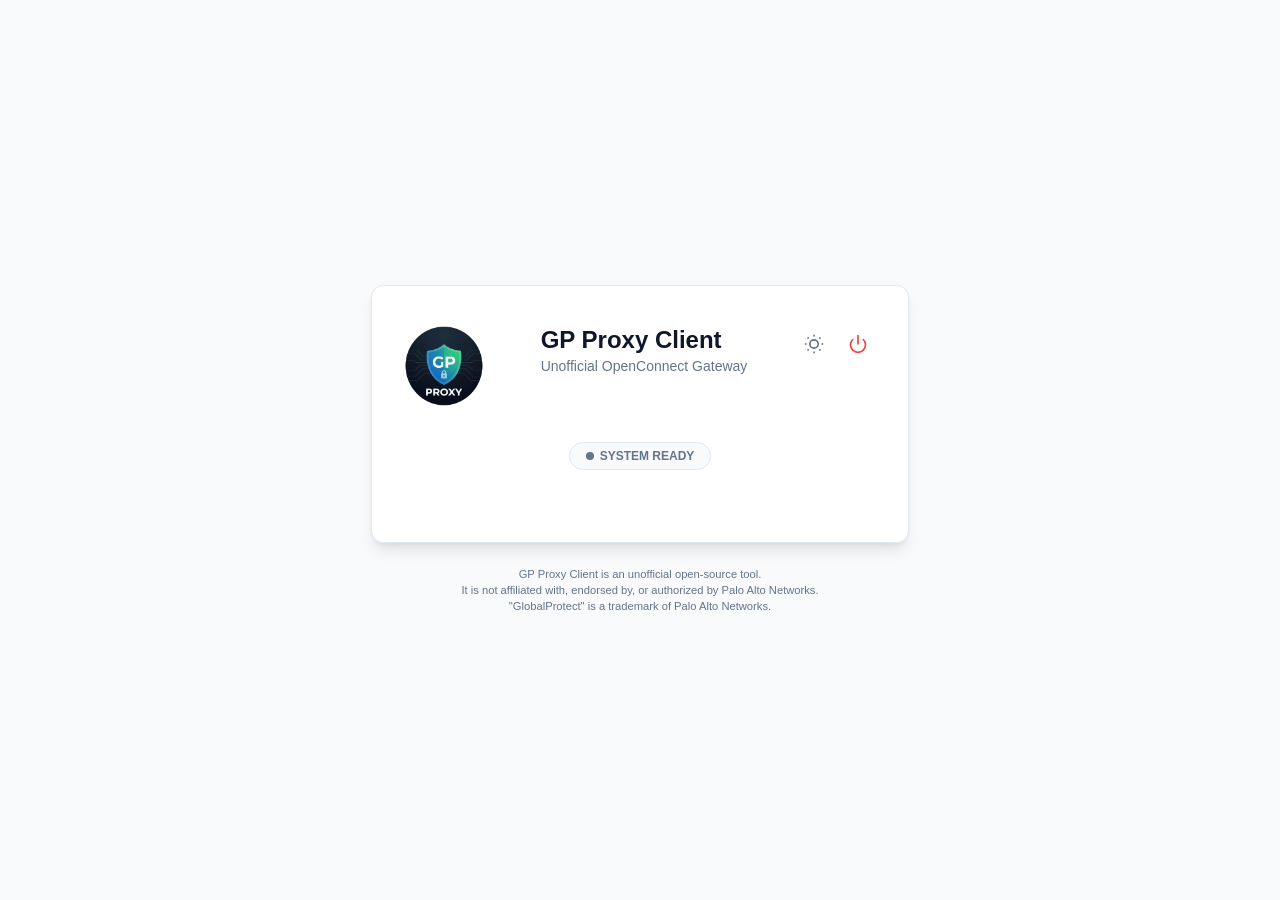
==== commit 1951ffb8: "Update web layout." ====
--- a/web/index.html
+++ b/web/index.html
@@ -1,194 +1,61 @@
 <!doctype html>
 <!-- File: web/index.html -->
-<html lang="en" data-theme="light">
+<html lang="en">
     <head>
         <meta charset="UTF-8" />
-        <meta name="viewport" content="width=device-width, initial-scale=1.0, maximum-scale=1.0, user-scalable=no" />
+        <meta name="viewport" content="width=device-width, initial-scale=1.0" />
+        <title>GP Proxy Client</title>
         <meta name="session-token" content="EPHEMERAL_TOKEN_PLACEHOLDER" />
-        <title>GlobalProtect Proxy</title>
-        <link rel="icon" id="app-favicon" href="assets/favicon.ico?v=cachebust" type="image/x-icon" />
-        <link rel="stylesheet" href="index.css?v=cachebust" />
+        <link rel="icon" id="app-favicon" href="assets/favicon.ico" />
+        <link rel="stylesheet" href="index.css" />
     </head>
 
     <body>
-        <button class="theme-toggle" onclick="toggleTheme()" aria-label="Toggle Theme">
-            <svg viewBox="0 0 24 24" fill="none" stroke="currentColor" stroke-width="2">
-                <path d="M21 12.79A9 9 0 1 1 11.21 3 7 7 0 0 0 21 12.79z"></path>
-            </svg>
-        </button>
-
-        <div class="container">
-            <div class="card" id="main-card">
-                <div class="header">
-                    <img src="assets/logo-dark.png?v=cachebust" alt="Logo" class="logo" id="app-logo" />
-                    <div class="badge idle" id="status-badge">
-                        <span class="pulse"></span>
-                        <span id="badge-text">IDLE</span>
+        <div class="app-container">
+            <main class="card" id="main-card">
+                <div class="card-header">
+                    <div style="margin-right: 24px; flex-shrink: 0">
+                        <img
+                            id="app-logo"
+                            src="assets/logo-dark.png"
+                            alt="GP Proxy Logo"
+                            width="80"
+                            height="80"
+                            style="border-radius: 12px"
+                        />
                     </div>
-                </div>
-
-                <div id="view-idle" class="view">
-                    <p class="description">Secure SOCKS5/HTTP Proxy & Gateway for GlobalProtect VPN connections.</p>
-                    <button class="btn btn-primary" onclick="triggerConnect()">Connect to VPN</button>
-                </div>
-
-                <div id="view-connecting" class="view hidden">
-                    <div class="spinner"></div>
-                    <h3>Negotiating Connection...</h3>
-                    <p class="description">Establishing tunnel with gateway. Please wait.</p>
-                    <button class="btn btn-danger" style="margin-top: 1rem" onclick="confirmReset()">
-                        Force Reset
-                    </button>
-                </div>
-
-                <div id="view-auth" class="view hidden">
-                    <h3>Authentication Required</h3>
-                    <p class="description">Please complete the SSO flow in your browser to proceed.</p>
-                    <a href="#" target="_blank" class="btn btn-primary" id="sso-link" onclick="handleSSOClick(this)">
-                        Open SSO Login
-                    </a>
-                    <button
-                        id="btn-restart-auth"
-                        class="btn btn-secondary hidden"
-                        style="margin-top: 1rem"
-                        onclick="restartAuth()"
-                    >
-                        Generate New Login Link
-                    </button>
-                    <button class="btn btn-danger" style="margin-top: 1rem" onclick="confirmReset()">Cancel</button>
-                </div>
-
-                <div id="view-input" class="view hidden">
-                    <h3 id="input-heading">User Input Required</h3>
-                    <form id="input-form" onsubmit="handleFormSubmit(event)">
-                        <div id="dynamic-input-container" class="input-group"></div>
-                        <button type="submit" class="btn btn-primary">Submit</button>
-                        <button type="button" class="btn btn-danger" style="margin-top: 1rem" onclick="confirmReset()">
-                            Cancel
+                    <div class="header-text">
+                        <h1>GP Proxy Client</h1>
+                        <p class="subtitle">Unofficial OpenConnect Gateway</p>
+                    </div>
+                    <div class="control-group">
+                        <button
+                            class="icon-btn"
+                            id="theme-toggle"
+                            title="Toggle Theme"
+                            aria-label="Toggle Dark Mode"
+                            onclick="toggleTheme()"
+                        >
+                            <svg viewBox="0 0 24 24" fill="none" stroke="currentColor" stroke-width="2">
+                                <circle cx="12" cy="12" r="5"></circle>
+                                <line x1="12" y1="1" x2="12" y2="3"></line>
+                                <line x1="12" y1="21" x2="12" y2="23"></line>
+                                <line x1="4.22" y1="4.22" x2="5.64" y2="5.64"></line>
+                                <line x1="18.36" y1="18.36" x2="19.78" y2="19.78"></line>
+                                <line x1="1" y1="12" x2="3" y2="12"></line>
+                                <line x1="21" y1="12" x2="23" y2="12"></line>
+                                <line x1="4.22" y1="19.78" x2="5.64" y2="18.36"></line>
+                                <line x1="18.36" y1="5.64" x2="19.78" y2="4.22"></line>
+                            </svg>
                         </button>
-                    </form>
-                </div>
-
-                <div id="view-connected" class="view hidden">
-                    <div class="connected-state">
-                        <div class="status-icon">✓</div>
-                        <h3>Tunnel Established</h3>
-                    </div>
-
-                    <div class="tabs-container" id="tabs-container">
-                        <button class="conn-tab-btn hidden" data-tab="gateway" onclick="switchTab('gateway')">
-                            Gateway
-                        </button>
-                        <button class="conn-tab-btn hidden" data-tab="socks5" onclick="switchTab('socks5')">
-                            SOCKS5
-                        </button>
-                        <button class="conn-tab-btn hidden" data-tab="socks4" onclick="switchTab('socks4')">
-                            SOCKS4
-                        </button>
-                        <button class="conn-tab-btn hidden" data-tab="http" onclick="switchTab('http')">HTTP</button>
-                        <button class="conn-tab-btn hidden" data-tab="https" onclick="switchTab('https')">HTTPS</button>
-                    </div>
-
-                    <div class="conn-details" id="conn-details">
-                        <div id="sec-gateway" class="conn-section hidden-mode" data-tab="gateway">
-                            <h4 class="conn-header">Transparent Gateway</h4>
-                            <div class="info-row">
-                                <span class="info-label">Gateway IP</span>
-                                <span class="info-value copyable dyn-ip" onclick="copyToClip(this)"></span>
-                            </div>
-                            <div class="info-row">
-                                <span class="info-label">Subnet Mask</span>
-                                <span class="info-value">255.255.255.0</span>
-                            </div>
-                            <div class="info-row">
-                                <span class="info-label">DNS Server</span>
-                                <span class="info-value copyable dyn-ip" onclick="copyToClip(this)"></span>
-                            </div>
-                        </div>
-
-                        <div id="sec-socks5" class="conn-section hidden-mode" data-tab="socks5">
-                            <h4 class="conn-header">SOCKS5 Proxy Configuration</h4>
-                            <div class="info-row">
-                                <span class="info-label">Proxy IP</span>
-                                <span class="info-value copyable dyn-ip" onclick="copyToClip(this)"></span>
-                            </div>
-                            <div class="info-row">
-                                <span class="info-label">Port</span>
-                                <span class="info-value copyable" onclick="copyToClip(this)">1080</span>
-                            </div>
-                            <div class="info-row">
-                                <span class="info-label">Authentication</span>
-                                <span class="info-value proxy-auth-text" id="socks-auth-text">None</span>
-                            </div>
-                        </div>
-
-                        <div id="sec-socks4" class="conn-section hidden-mode" data-tab="socks4">
-                            <h4 class="conn-header">SOCKS4 Proxy Configuration</h4>
-                            <div class="info-row">
-                                <span class="info-label">Proxy IP</span>
-                                <span class="info-value copyable dyn-ip" onclick="copyToClip(this)"></span>
-                            </div>
-                            <div class="info-row">
-                                <span class="info-label">Port</span>
-                                <span class="info-value copyable" onclick="copyToClip(this)">1084</span>
-                            </div>
-                        </div>
-
-                        <div id="sec-http" class="conn-section hidden-mode" data-tab="http">
-                            <h4 class="conn-header">HTTP Proxy Configuration</h4>
-                            <div class="info-row">
-                                <span class="info-label">Proxy IP</span>
-                                <span class="info-value copyable dyn-ip" onclick="copyToClip(this)"></span>
-                            </div>
-                            <div class="info-row">
-                                <span class="info-label">Port</span>
-                                <span class="info-value copyable" onclick="copyToClip(this)">8080</span>
-                            </div>
-                            <div class="info-row">
-                                <span class="info-label">Authentication</span>
-                                <span class="info-value proxy-auth-text">None</span>
-                            </div>
-                        </div>
-
-                        <div id="sec-https" class="conn-section hidden-mode" data-tab="https">
-                            <h4 class="conn-header">HTTPS Proxy Configuration</h4>
-                            <div class="info-row">
-                                <span class="info-label">Proxy IP</span>
-                                <span class="info-value copyable dyn-ip" onclick="copyToClip(this)"></span>
-                            </div>
-                            <div class="info-row">
-                                <span class="info-label">Port</span>
-                                <span class="info-value copyable" onclick="copyToClip(this)">8443</span>
-                            </div>
-                            <div class="info-row">
-                                <span class="info-label">Authentication</span>
-                                <span class="info-value proxy-auth-text">None</span>
-                            </div>
-                        </div>
-                    </div>
-
-                    <button class="btn btn-danger" style="margin-top: 1.5rem" onclick="triggerDisconnect()">
-                        Disconnect
-                    </button>
-                </div>
-
-                <div id="view-error" class="view hidden">
-                    <div class="status-icon" style="color: var(--accent-red)">!</div>
-                    <h3>Connection Error</h3>
-                    <p class="description error-msg" id="error-message"></p>
-                    <button class="btn btn-primary" onclick="triggerConnect()">Retry Connection</button>
-                    <button class="btn btn-secondary" style="margin-top: 1rem" onclick="confirmReset()">
-                        Force Reset
-                    </button>
-                </div>
-
-                <div class="debug-panel hidden" id="debug-section">
-                    <div class="debug-header">
-                        <span>Terminal Logs</span>
-                        <button class="debug-dl-btn" onclick="downloadLogs(event)" title="Download Logs">
+                        <button
+                            class="icon-btn"
+                            title="Force Reset"
+                            aria-label="Force Reset Connection"
+                            onclick="confirmReset()"
+                            style="color: var(--accent-red)"
+                        >
                             <svg
-                                width="16"
-                                height="16"
                                 viewBox="0 0 24 24"
                                 fill="none"
                                 stroke="currentColor"
@@ -196,16 +63,515 @@
                                 stroke-linecap="round"
                                 stroke-linejoin="round"
                             >
-                                <path d="M21 15v4a2 2 0 0 1-2 2H5a2 2 0 0 1-2-2v-4"></path>
-                                <polyline points="7 10 12 15 17 10"></polyline>
-                                <line x1="12" y1="15" x2="12" y2="3"></line>
+                                <path d="M18.36 6.64a9 9 0 1 1-12.73 0"></path>
+                                <line x1="12" y1="2" x2="12" y2="12"></line>
                             </svg>
                         </button>
                     </div>
-                    <pre id="debug-log"></pre>
-                </div>
+                </div>
+
+                <div id="status-badge" class="badge idle" aria-live="polite">
+                    <span class="status-dot" style="background: currentColor"></span>
+                    <span id="badge-text">System Ready</span>
+                </div>
+
+                <div id="view-idle" class="hidden">
+                    <h2 class="hidden">Ready</h2>
+                    <p style="margin-bottom: 32px">Ready to establish secure tunnel.</p>
+                    <button onclick="triggerConnect()" class="btn btn-primary">Connect to VPN</button>
+                </div>
+
+                <div id="view-connecting" class="hidden">
+                    <div class="spinner"></div>
+                    <h3 style="font-size: 1.1rem; margin-bottom: 8px" tabindex="-1">Connecting...</h3>
+                    <p id="connecting-subtext">Initializing protocol</p>
+                </div>
+
+                <div id="view-auth" class="hidden">
+                    <h3 style="font-size: 1.1rem; margin-bottom: 16px" tabindex="-1">Authentication Required</h3>
+                    <div class="auth-actions">
+                        <a
+                            id="sso-link"
+                            href="#"
+                            target="_blank"
+                            rel="noopener noreferrer"
+                            class="btn btn-secondary"
+                            style="flex-grow: 1"
+                            onclick="handleSSOClick(this)"
+                        >
+                            Open SSO Login
+                        </a>
+                        <button
+                            id="btn-restart-auth"
+                            class="restart-btn hidden"
+                            title="Generate New Link"
+                            onclick="restartAuth()"
+                            aria-label="Generate new SSO link"
+                        >
+                            <svg
+                                viewBox="0 0 24 24"
+                                fill="none"
+                                stroke="currentColor"
+                                stroke-width="2"
+                                width="20"
+                                height="20"
+                            >
+                                <path d="M23 4v6h-6"></path>
+                                <path d="M1 20v-6h6"></path>
+                                <path d="M3.51 9a9 9 0 0 1 14.85-3.36L23 10M1 14l4.64 4.36A9 9 0 0 0 20.49 15"></path>
+                            </svg>
+                        </button>
+                    </div>
+                    <form onsubmit="handleFormSubmit(event)">
+                        <input
+                            type="text"
+                            name="callback_url"
+                            placeholder="Paste callback URL here..."
+                            required
+                            autocomplete="off"
+                            aria-label="Callback URL"
+                        />
+                        <button type="submit" class="btn btn-primary">Verify Credentials</button>
+                    </form>
+                </div>
+
+                <div id="view-input" class="hidden">
+                    <h3 style="font-size: 1.1rem; margin-bottom: 16px" tabindex="-1">Input Required</h3>
+                    <form onsubmit="handleFormSubmit(event)">
+                        <div id="dynamic-input-container"></div>
+                        <button type="submit" class="btn btn-primary">Submit</button>
+                    </form>
+                </div>
+
+                <div id="view-connected" class="hidden">
+                    <div style="margin-bottom: 32px">
+                        <svg
+                            style="color: var(--accent-green); width: 64px; height: 64px"
+                            viewBox="0 0 24 24"
+                            fill="none"
+                            stroke="currentColor"
+                            stroke-width="1.5"
+                            stroke-linecap="round"
+                            stroke-linejoin="round"
+                        >
+                            <path d="M12 22s8-4 8-10V5l-8-3-8 3v7c0 6 8 10 8 10z"></path>
+                        </svg>
+                    </div>
+                    <h2 style="font-size: 1.25rem; margin-bottom: 24px" tabindex="-1">Tunnel Active</h2>
+
+                    <div class="conn-container">
+                        <div class="conn-tabs" id="tabs-container">
+                            <button class="conn-tab-btn hidden" data-tab="gateway" onclick="switchTab('gateway')">
+                                Gateway
+                            </button>
+                            <button class="conn-tab-btn hidden active" data-tab="socks5" onclick="switchTab('socks5')">
+                                SOCKS5
+                            </button>
+                            <button class="conn-tab-btn hidden" data-tab="socks4" onclick="switchTab('socks4')">
+                                SOCKS4
+                            </button>
+                            <button class="conn-tab-btn hidden" data-tab="http" onclick="switchTab('http')">
+                                HTTP
+                            </button>
+                            <button class="conn-tab-btn hidden" data-tab="https" onclick="switchTab('https')">
+                                HTTPS
+                            </button>
+                        </div>
+
+                        <div id="sec-gateway" class="conn-section hidden-mode" data-tab="gateway">
+                            <div class="conn-content">
+                                <div class="conn-header">
+                                    <svg
+                                        width="20"
+                                        height="20"
+                                        fill="none"
+                                        stroke="currentColor"
+                                        stroke-width="2"
+                                        viewBox="0 0 24 24"
+                                    >
+                                        <path d="M4 11a9 9 0 0 1 9 9"></path>
+                                        <path d="M4 4a16 16 0 0 1 16 16"></path>
+                                        <circle cx="5" cy="19" r="1"></circle>
+                                    </svg>
+                                    Transparent Gateway
+                                </div>
+                                <div class="conn-row">
+                                    <span class="conn-label">Gateway IP</span>
+                                    <button
+                                        type="button"
+                                        class="conn-val-btn"
+                                        onclick="copyToClip(this)"
+                                        aria-label="Copy Gateway IP"
+                                    >
+                                        <span class="dyn-ip">...</span>
+                                        <svg
+                                            class="copy-icon"
+                                            viewBox="0 0 24 24"
+                                            fill="none"
+                                            stroke="currentColor"
+                                            stroke-width="2"
+                                        >
+                                            <rect x="9" y="9" width="13" height="13" rx="2" ry="2"></rect>
+                                            <path d="M5 15H4a2 2 0 0 1-2-2V4a2 2 0 0 1 2-2h9a2 2 0 0 1 2 2v1"></path>
+                                        </svg>
+                                    </button>
+                                </div>
+                                <div class="conn-row">
+                                    <span class="conn-label">Subnet Mask</span>
+                                    <button
+                                        type="button"
+                                        class="conn-val-btn"
+                                        onclick="copyToClip(this)"
+                                        aria-label="Copy Subnet Mask"
+                                    >
+                                        <span id="gateway-mask">255.255.255.0</span>
+                                        <svg
+                                            class="copy-icon"
+                                            viewBox="0 0 24 24"
+                                            fill="none"
+                                            stroke="currentColor"
+                                            stroke-width="2"
+                                        >
+                                            <rect x="9" y="9" width="13" height="13" rx="2" ry="2"></rect>
+                                            <path d="M5 15H4a2 2 0 0 1-2-2V4a2 2 0 0 1 2-2h9a2 2 0 0 1 2 2v1"></path>
+                                        </svg>
+                                    </button>
+                                </div>
+                                <div class="conn-row">
+                                    <span class="conn-label">DNS Server</span>
+                                    <button
+                                        type="button"
+                                        class="conn-val-btn"
+                                        onclick="copyToClip(this)"
+                                        aria-label="Copy DNS Server"
+                                    >
+                                        <span class="dyn-ip">...</span>
+                                        <svg
+                                            class="copy-icon"
+                                            viewBox="0 0 24 24"
+                                            fill="none"
+                                            stroke="currentColor"
+                                            stroke-width="2"
+                                        >
+                                            <rect x="9" y="9" width="13" height="13" rx="2" ry="2"></rect>
+                                            <path d="M5 15H4a2 2 0 0 1-2-2V4a2 2 0 0 1 2-2h9a2 2 0 0 1 2 2v1"></path>
+                                        </svg>
+                                    </button>
+                                </div>
+                                <div class="helper-text">
+                                    Set your device's <b>Default Gateway</b> and <b>DNS</b> to this IP to route all
+                                    traffic through VPN.
+                                </div>
+                            </div>
+                        </div>
+
+                        <div id="sec-socks5" class="conn-section hidden-mode" data-tab="socks5">
+                            <div class="conn-content">
+                                <div class="conn-header">
+                                    <svg
+                                        width="20"
+                                        height="20"
+                                        fill="none"
+                                        stroke="currentColor"
+                                        stroke-width="2"
+                                        viewBox="0 0 24 24"
+                                    >
+                                        <path d="M12 22s8-4 8-10V5l-8-3-8 3v7c0 6 8 10 8 10z"></path>
+                                    </svg>
+                                    SOCKS5 Proxy
+                                </div>
+                                <div class="conn-row">
+                                    <span class="conn-label">Proxy IP</span>
+                                    <button
+                                        type="button"
+                                        class="conn-val-btn"
+                                        onclick="copyToClip(this)"
+                                        aria-label="Copy Proxy IP"
+                                    >
+                                        <span class="dyn-ip">...</span>
+                                        <svg
+                                            class="copy-icon"
+                                            viewBox="0 0 24 24"
+                                            fill="none"
+                                            stroke="currentColor"
+                                            stroke-width="2"
+                                        >
+                                            <rect x="9" y="9" width="13" height="13" rx="2" ry="2"></rect>
+                                            <path d="M5 15H4a2 2 0 0 1-2-2V4a2 2 0 0 1 2-2h9a2 2 0 0 1 2 2v1"></path>
+                                        </svg>
+                                    </button>
+                                </div>
+                                <div class="conn-row">
+                                    <span class="conn-label">Port</span>
+                                    <button
+                                        type="button"
+                                        class="conn-val-btn"
+                                        onclick="copyToClip(this)"
+                                        aria-label="Copy Port"
+                                    >
+                                        <span id="socks-port">1080</span>
+                                        <svg
+                                            class="copy-icon"
+                                            viewBox="0 0 24 24"
+                                            fill="none"
+                                            stroke="currentColor"
+                                            stroke-width="2"
+                                        >
+                                            <rect x="9" y="9" width="13" height="13" rx="2" ry="2"></rect>
+                                            <path d="M5 15H4a2 2 0 0 1-2-2V4a2 2 0 0 1 2-2h9a2 2 0 0 1 2 2v1"></path>
+                                        </svg>
+                                    </button>
+                                </div>
+                                <div class="conn-row">
+                                    <span class="conn-label">Auth</span>
+                                    <span
+                                        class="conn-val-btn proxy-auth-text"
+                                        style="cursor: default; font-size: 0.8rem"
+                                        >None (Network Allowed)</span
+                                    >
+                                </div>
+                                <div class="helper-text">
+                                    Configure your browser or app to use this SOCKS5 proxy to tunnel traffic through the
+                                    VPN.
+                                </div>
+                            </div>
+                        </div>
+
+                        <div id="sec-socks4" class="conn-section hidden-mode" data-tab="socks4">
+                            <div class="conn-content">
+                                <div class="conn-header">
+                                    <svg
+                                        width="20"
+                                        height="20"
+                                        fill="none"
+                                        stroke="currentColor"
+                                        stroke-width="2"
+                                        viewBox="0 0 24 24"
+                                    >
+                                        <path d="M12 22s8-4 8-10V5l-8-3-8 3v7c0 6 8 10 8 10z"></path>
+                                    </svg>
+                                    SOCKS4 Proxy
+                                </div>
+                                <div class="conn-row">
+                                    <span class="conn-label">Proxy IP</span>
+                                    <button
+                                        type="button"
+                                        class="conn-val-btn"
+                                        onclick="copyToClip(this)"
+                                        aria-label="Copy Proxy IP"
+                                    >
+                                        <span class="dyn-ip">...</span>
+                                        <svg
+                                            class="copy-icon"
+                                            viewBox="0 0 24 24"
+                                            fill="none"
+                                            stroke="currentColor"
+                                            stroke-width="2"
+                                        >
+                                            <rect x="9" y="9" width="13" height="13" rx="2" ry="2"></rect>
+                                            <path d="M5 15H4a2 2 0 0 1-2-2V4a2 2 0 0 1 2-2h9a2 2 0 0 1 2 2v1"></path>
+                                        </svg>
+                                    </button>
+                                </div>
+                                <div class="conn-row">
+                                    <span class="conn-label">Port</span>
+                                    <button
+                                        type="button"
+                                        class="conn-val-btn"
+                                        onclick="copyToClip(this)"
+                                        aria-label="Copy Port"
+                                    >
+                                        <span>1084</span>
+                                        <svg
+                                            class="copy-icon"
+                                            viewBox="0 0 24 24"
+                                            fill="none"
+                                            stroke="currentColor"
+                                            stroke-width="2"
+                                        >
+                                            <rect x="9" y="9" width="13" height="13" rx="2" ry="2"></rect>
+                                            <path d="M5 15H4a2 2 0 0 1-2-2V4a2 2 0 0 1 2-2h9a2 2 0 0 1 2 2v1"></path>
+                                        </svg>
+                                    </button>
+                                </div>
+                                <div class="helper-text">
+                                    Configure your legacy app to use this TCP SOCKS4 proxy to tunnel traffic through the
+                                    VPN.
+                                </div>
+                            </div>
+                        </div>
+
+                        <div id="sec-http" class="conn-section hidden-mode" data-tab="http">
+                            <div class="conn-content">
+                                <div class="conn-header">
+                                    <svg
+                                        width="20"
+                                        height="20"
+                                        fill="none"
+                                        stroke="currentColor"
+                                        stroke-width="2"
+                                        viewBox="0 0 24 24"
+                                    >
+                                        <path d="M12 22s8-4 8-10V5l-8-3-8 3v7c0 6 8 10 8 10z"></path>
+                                    </svg>
+                                    HTTP Proxy
+                                </div>
+                                <div class="conn-row">
+                                    <span class="conn-label">Proxy IP</span>
+                                    <button
+                                        type="button"
+                                        class="conn-val-btn"
+                                        onclick="copyToClip(this)"
+                                        aria-label="Copy Proxy IP"
+                                    >
+                                        <span class="dyn-ip">...</span>
+                                        <svg
+                                            class="copy-icon"
+                                            viewBox="0 0 24 24"
+                                            fill="none"
+                                            stroke="currentColor"
+                                            stroke-width="2"
+                                        >
+                                            <rect x="9" y="9" width="13" height="13" rx="2" ry="2"></rect>
+                                            <path d="M5 15H4a2 2 0 0 1-2-2V4a2 2 0 0 1 2-2h9a2 2 0 0 1 2 2v1"></path>
+                                        </svg>
+                                    </button>
+                                </div>
+                                <div class="conn-row">
+                                    <span class="conn-label">Port</span>
+                                    <button
+                                        type="button"
+                                        class="conn-val-btn"
+                                        onclick="copyToClip(this)"
+                                        aria-label="Copy Port"
+                                    >
+                                        <span>8080</span>
+                                        <svg
+                                            class="copy-icon"
+                                            viewBox="0 0 24 24"
+                                            fill="none"
+                                            stroke="currentColor"
+                                            stroke-width="2"
+                                        >
+                                            <rect x="9" y="9" width="13" height="13" rx="2" ry="2"></rect>
+                                            <path d="M5 15H4a2 2 0 0 1-2-2V4a2 2 0 0 1 2-2h9a2 2 0 0 1 2 2v1"></path>
+                                        </svg>
+                                    </button>
+                                </div>
+                                <div class="conn-row">
+                                    <span class="conn-label">Auth</span>
+                                    <span
+                                        class="conn-val-btn proxy-auth-text"
+                                        style="cursor: default; font-size: 0.8rem"
+                                        >None (Network Allowed)</span
+                                    >
+                                </div>
+                                <div class="helper-text">
+                                    Configure your browser or system to use this standard HTTP proxy.
+                                </div>
+                            </div>
+                        </div>
+
+                        <div id="sec-https" class="conn-section hidden-mode" data-tab="https">
+                            <div class="conn-content">
+                                <div class="conn-header">
+                                    <svg
+                                        width="20"
+                                        height="20"
+                                        fill="none"
+                                        stroke="currentColor"
+                                        stroke-width="2"
+                                        viewBox="0 0 24 24"
+                                    >
+                                        <path d="M12 22s8-4 8-10V5l-8-3-8 3v7c0 6 8 10 8 10z"></path>
+                                    </svg>
+                                    HTTPS Proxy
+                                </div>
+                                <div class="conn-row">
+                                    <span class="conn-label">Proxy IP</span>
+                                    <button
+                                        type="button"
+                                        class="conn-val-btn"
+                                        onclick="copyToClip(this)"
+                                        aria-label="Copy Proxy IP"
+                                    >
+                                        <span class="dyn-ip">...</span>
+                                        <svg
+                                            class="copy-icon"
+                                            viewBox="0 0 24 24"
+                                            fill="none"
+                                            stroke="currentColor"
+                                            stroke-width="2"
+                                        >
+                                            <rect x="9" y="9" width="13" height="13" rx="2" ry="2"></rect>
+                                            <path d="M5 15H4a2 2 0 0 1-2-2V4a2 2 0 0 1 2-2h9a2 2 0 0 1 2 2v1"></path>
+                                        </svg>
+                                    </button>
+                                </div>
+                                <div class="conn-row">
+                                    <span class="conn-label">Port</span>
+                                    <button
+                                        type="button"
+                                        class="conn-val-btn"
+                                        onclick="copyToClip(this)"
+                                        aria-label="Copy Port"
+                                    >
+                                        <span>8443</span>
+                                        <svg
+                                            class="copy-icon"
+                                            viewBox="0 0 24 24"
+                                            fill="none"
+                                            stroke="currentColor"
+                                            stroke-width="2"
+                                        >
+                                            <rect x="9" y="9" width="13" height="13" rx="2" ry="2"></rect>
+                                            <path d="M5 15H4a2 2 0 0 1-2-2V4a2 2 0 0 1 2-2h9a2 2 0 0 1 2 2v1"></path>
+                                        </svg>
+                                    </button>
+                                </div>
+                                <div class="conn-row">
+                                    <span class="conn-label">Auth</span>
+                                    <span
+                                        class="conn-val-btn proxy-auth-text"
+                                        style="cursor: default; font-size: 0.8rem"
+                                        >None (Network Allowed)</span
+                                    >
+                                </div>
+                                <div class="helper-text">
+                                    Configure your system to use this TLS-encrypted HTTP proxy.
+                                </div>
+                            </div>
+                        </div>
+                    </div>
+
+                    <button onclick="triggerDisconnect()" class="btn btn-danger">Disconnect</button>
+                </div>
+
+                <div id="view-error" class="hidden">
+                    <h3 style="color: var(--accent-red); margin-bottom: 8px" tabindex="-1">Connection Failed</h3>
+                    <p id="error-message" style="margin-bottom: 32px">Unknown error.</p>
+                    <button onclick="triggerConnect()" class="btn btn-primary">Retry</button>
+                </div>
+
+                <div id="debug-section" class="hidden">
+                    <a href="#" class="debug-toggle" onclick="downloadLogs(event)">Download Logs</a>
+                    <button
+                        class="debug-toggle"
+                        onclick="document.getElementById('debug-log').classList.toggle('hidden')"
+                    >
+                        Toggle Console
+                    </button>
+                </div>
+                <div id="debug-log" class="hidden"></div>
+            </main>
+
+            <div class="legal-footer">
+                GP Proxy Client is an unofficial open-source tool.<br />
+                It is not affiliated with, endorsed by, or authorized by Palo Alto Networks.<br />
+                "GlobalProtect" is a trademark of Palo Alto Networks.
             </div>
         </div>
-        <script src="index.js?v=cachebust"></script>
+
+        <script src="index.js"></script>
     </body>
 </html>
--- a/web/index.css
+++ b/web/index.css
@@ -355,28 +355,6 @@
     margin-bottom: 24px;
 }
 
-/* Desktop: Side by Side */
-@media (min-width: 640px) {
-    .conn-container {
-        flex-direction: row;
-        align-items: stretch;
-    }
-
-    .conn-section {
-        flex: 1;
-    }
-
-    /* Hide tab buttons on desktop */
-    .conn-tabs {
-        display: none !important;
-    }
-
-    /* Show all contents on desktop */
-    .conn-content {
-        display: block !important;
-    }
-}
-
 .conn-section {
     background: var(--bg-body);
     border: 1px solid var(--border-color);
@@ -490,6 +468,11 @@
 
 /* Utilities */
 .hidden {
+    display: none !important;
+}
+
+/* Required for JS API syncing of dynamic proxy UI containers */
+.hidden-mode {
     display: none !important;
 }
 
@@ -551,21 +534,25 @@
     line-height: 1.4;
 }
 
-.hidden-mode {
-    display: none !important;
-}
-
+/* Desktop: Side by Side Fluid Grid */
 @media (min-width: 640px) {
-    .tabs-container {
+    .conn-container {
+        display: grid;
+        grid-template-columns: repeat(auto-fit, minmax(280px, 1fr));
+        gap: 16px;
+    }
+
+    /* Hide mobile tab buttons on desktop layout */
+    .conn-tabs {
         display: none !important;
     }
-    .conn-details {
-        display: grid;
-        /* Instructs CSS to automatically layout the panels without overflowing or needing fixed rows */
-        grid-template-columns: repeat(auto-fit, minmax(280px, 1fr));
-        gap: 1.5rem;
-    }
+
+    /* Reveal dynamically visible cards on desktop bypassing mobile tab restrictions */
     .conn-section:not(.hidden-mode) {
         display: block !important;
     }
-}
+
+    .conn-content {
+        display: block !important;
+    }
+}
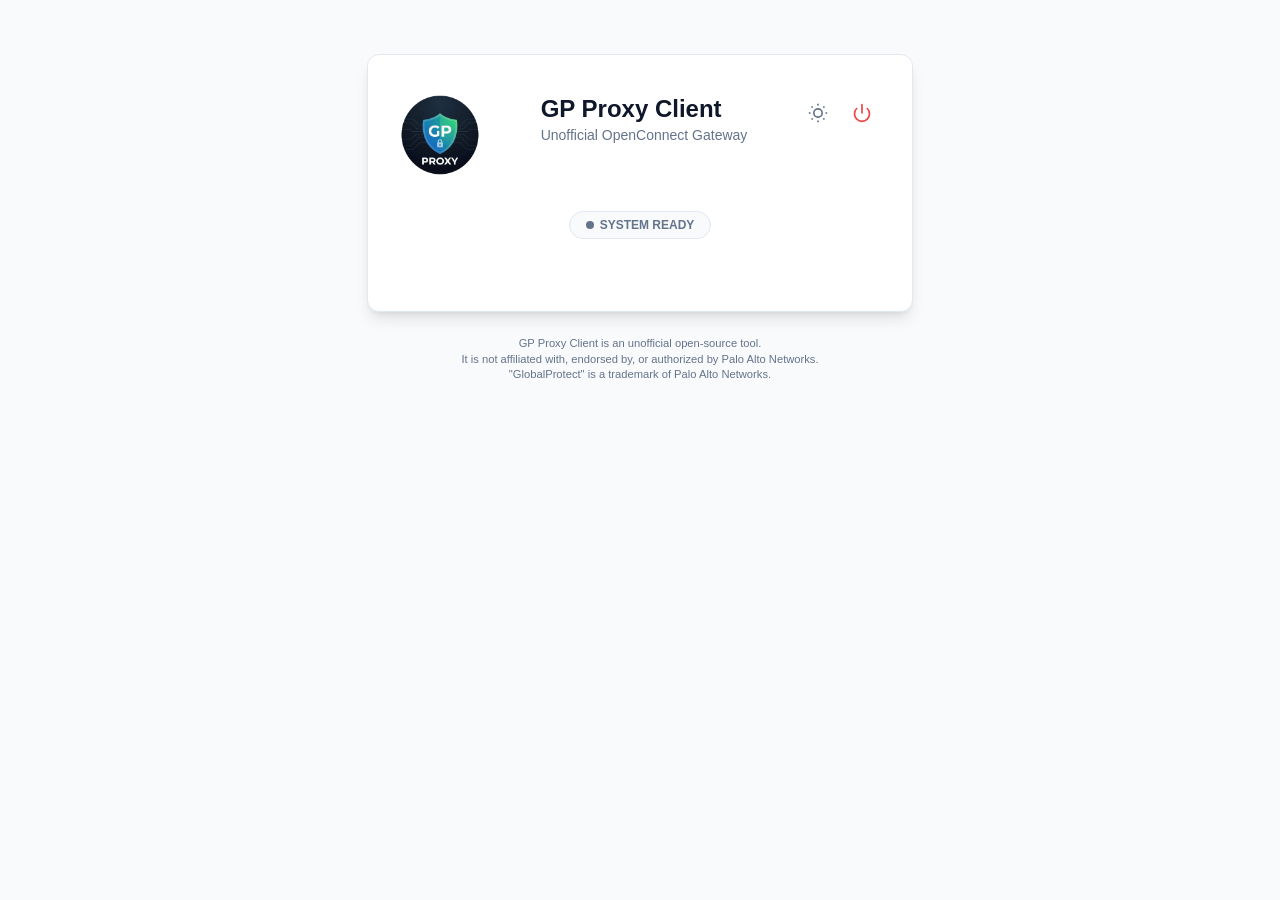
==== commit e987f271: "Fix connection hang: orchestration permission fixes and triple-layered idempotency guards" ====
--- a/web/index.html
+++ b/web/index.html
@@ -78,7 +78,7 @@
                 <div id="view-idle" class="hidden">
                     <h2 class="hidden">Ready</h2>
                     <p style="margin-bottom: 32px">Ready to establish secure tunnel.</p>
-                    <button onclick="triggerConnect()" class="btn btn-primary">Connect to VPN</button>
+                    <button id="btn-connect" onclick="triggerConnect()" class="btn btn-primary">Connect to VPN</button>
                 </div>
 
                 <div id="view-connecting" class="hidden">
@@ -170,12 +170,16 @@
                             <button class="conn-tab-btn hidden" data-tab="socks4" onclick="switchTab('socks4')">
                                 SOCKS4
                             </button>
+                            <button class="conn-tab-btn hidden" data-tab="socks4a" onclick="switchTab('socks4a')">
+                                SOCKS4A
+                            </button>
                             <button class="conn-tab-btn hidden" data-tab="http" onclick="switchTab('http')">
                                 HTTP
                             </button>
                             <button class="conn-tab-btn hidden" data-tab="https" onclick="switchTab('https')">
                                 HTTPS
                             </button>
+                            <button class="conn-tab-btn hidden" data-tab="ss" onclick="switchTab('ss')">SS</button>
                         </div>
 
                         <div id="sec-gateway" class="conn-section hidden-mode" data-tab="gateway">
@@ -401,6 +405,70 @@
                             </div>
                         </div>
 
+                        <div id="sec-socks4a" class="conn-section hidden-mode" data-tab="socks4a">
+                            <div class="conn-content">
+                                <div class="conn-header">
+                                    <svg
+                                        width="20"
+                                        height="20"
+                                        fill="none"
+                                        stroke="currentColor"
+                                        stroke-width="2"
+                                        viewBox="0 0 24 24"
+                                    >
+                                        <path d="M12 22s8-4 8-10V5l-8-3-8 3v7c0 6 8 10 8 10z"></path>
+                                    </svg>
+                                    SOCKS4A Proxy
+                                </div>
+                                <div class="conn-row">
+                                    <span class="conn-label">Proxy IP</span>
+                                    <button
+                                        type="button"
+                                        class="conn-val-btn"
+                                        onclick="copyToClip(this)"
+                                        aria-label="Copy Proxy IP"
+                                    >
+                                        <span class="dyn-ip">...</span>
+                                        <svg
+                                            class="copy-icon"
+                                            viewBox="0 0 24 24"
+                                            fill="none"
+                                            stroke="currentColor"
+                                            stroke-width="2"
+                                        >
+                                            <rect x="9" y="9" width="13" height="13" rx="2" ry="2"></rect>
+                                            <path d="M5 15H4a2 2 0 0 1-2-2V4a2 2 0 0 1 2-2h9a2 2 0 0 1 2 2v1"></path>
+                                        </svg>
+                                    </button>
+                                </div>
+                                <div class="conn-row">
+                                    <span class="conn-label">Port</span>
+                                    <button
+                                        type="button"
+                                        class="conn-val-btn"
+                                        onclick="copyToClip(this)"
+                                        aria-label="Copy Port"
+                                    >
+                                        <span>1085</span>
+                                        <svg
+                                            class="copy-icon"
+                                            viewBox="0 0 24 24"
+                                            fill="none"
+                                            stroke="currentColor"
+                                            stroke-width="2"
+                                        >
+                                            <rect x="9" y="9" width="13" height="13" rx="2" ry="2"></rect>
+                                            <path d="M5 15H4a2 2 0 0 1-2-2V4a2 2 0 0 1 2-2h9a2 2 0 0 1 2 2v1"></path>
+                                        </svg>
+                                    </button>
+                                </div>
+                                <div class="helper-text">
+                                    Configure your legacy app to use this TCP SOCKS4a proxy to tunnel traffic through
+                                    the VPN.
+                                </div>
+                            </div>
+                        </div>
+
                         <div id="sec-http" class="conn-section hidden-mode" data-tab="http">
                             <div class="conn-content">
                                 <div class="conn-header">
@@ -542,6 +610,77 @@
                                 </div>
                             </div>
                         </div>
+
+                        <div id="sec-ss" class="conn-section hidden-mode" data-tab="ss">
+                            <div class="conn-content">
+                                <div class="conn-header">
+                                    <svg
+                                        width="20"
+                                        height="20"
+                                        fill="none"
+                                        stroke="currentColor"
+                                        stroke-width="2"
+                                        viewBox="0 0 24 24"
+                                    >
+                                        <path d="M12 22s8-4 8-10V5l-8-3-8 3v7c0 6 8 10 8 10z"></path>
+                                    </svg>
+                                    Shadowsocks
+                                </div>
+                                <div class="conn-row">
+                                    <span class="conn-label">Proxy IP</span>
+                                    <button
+                                        type="button"
+                                        class="conn-val-btn"
+                                        onclick="copyToClip(this)"
+                                        aria-label="Copy Proxy IP"
+                                    >
+                                        <span class="dyn-ip">...</span>
+                                        <svg
+                                            class="copy-icon"
+                                            viewBox="0 0 24 24"
+                                            fill="none"
+                                            stroke="currentColor"
+                                            stroke-width="2"
+                                        >
+                                            <rect x="9" y="9" width="13" height="13" rx="2" ry="2"></rect>
+                                            <path d="M5 15H4a2 2 0 0 1-2-2V4a2 2 0 0 1 2-2h9a2 2 0 0 1 2 2v1"></path>
+                                        </svg>
+                                    </button>
+                                </div>
+                                <div class="conn-row">
+                                    <span class="conn-label">Port</span>
+                                    <button
+                                        type="button"
+                                        class="conn-val-btn"
+                                        onclick="copyToClip(this)"
+                                        aria-label="Copy Port"
+                                    >
+                                        <span>8388</span>
+                                        <svg
+                                            class="copy-icon"
+                                            viewBox="0 0 24 24"
+                                            fill="none"
+                                            stroke="currentColor"
+                                            stroke-width="2"
+                                        >
+                                            <rect x="9" y="9" width="13" height="13" rx="2" ry="2"></rect>
+                                            <path d="M5 15H4a2 2 0 0 1-2-2V4a2 2 0 0 1 2-2h9a2 2 0 0 1 2 2v1"></path>
+                                        </svg>
+                                    </button>
+                                </div>
+                                <div class="conn-row">
+                                    <span class="conn-label">Cipher</span>
+                                    <span
+                                        class="conn-val-btn proxy-auth-text"
+                                        style="cursor: default; font-size: 0.8rem"
+                                        >See Env Config</span
+                                    >
+                                </div>
+                                <div class="helper-text">
+                                    Shadowsocks encrypted proxy. Your GOST_AUTH acts as the method:password variable.
+                                </div>
+                            </div>
+                        </div>
                     </div>
 
                     <button onclick="triggerDisconnect()" class="btn btn-danger">Disconnect</button>
--- a/web/index.css
+++ b/web/index.css
@@ -38,7 +38,7 @@
 
 html,
 body {
-    height: 100%;
+    min-height: 100vh;
     margin: 0;
     padding: 0;
     font-family: var(--font-family);
@@ -48,28 +48,28 @@
         background-color 0.3s ease,
         color 0.3s ease;
     display: flex;
-    justify-content: center;
-    align-items: center;
+    flex-direction: column;
 }
 
 .app-container {
+    flex: 1;
     width: 100%;
-    padding: 16px;
+    /* Replaced flex vertical centering with a responsive padding calculation
+       to guarantee the top of the card is NEVER clipped off-screen */
+    padding: max(6vh, 32px) 16px 32px 16px;
     box-sizing: border-box;
-    display: flex;
-    flex-direction: column;
-    align-items: center;
-    justify-content: center;
+    display: block;
 }
 
 .card {
+    /* Margin auto centers horizontally within the block layout */
+    margin: 0 auto;
     background: var(--bg-card);
     border: 1px solid var(--border-color);
     border-radius: var(--radius-md);
     box-shadow: var(--shadow-lg);
     width: 100%;
     max-width: 480px;
-    /* Default mobile-friendly width */
     padding: 40px 32px;
     position: relative;
     text-align: center;
@@ -103,20 +103,19 @@
 @media (max-width: 480px) {
     .app-container {
         padding: 0;
-        height: 100%;
-        align-items: flex-start;
     }
 
     .card {
+        margin: 0;
         border: none;
         box-shadow: none;
         border-radius: 0;
-        padding: 24px;
+        padding: 32px 24px;
         min-height: 100vh;
         min-height: 100dvh;
         display: flex;
         flex-direction: column;
-        justify-content: center;
+        justify-content: flex-start;
     }
 }
 
@@ -366,18 +365,27 @@
 .conn-tabs {
     display: flex;
     border-bottom: 1px solid var(--border-color);
+    overflow-x: auto;
+    -webkit-overflow-scrolling: touch;
+    scrollbar-width: none;
+    max-width: 100%;
+}
+
+.conn-tabs::-webkit-scrollbar {
+    display: none;
 }
 
 .conn-tab-btn {
-    flex: 1;
+    flex: 1 0 auto;
     background: none;
     border: none;
-    padding: 12px;
+    padding: 12px 16px;
     font-size: 0.9rem;
     font-weight: 600;
     color: var(--text-secondary);
     cursor: pointer;
     border-bottom: 2px solid transparent;
+    white-space: nowrap;
 }
 
 .conn-tab-btn.active {
@@ -429,6 +437,7 @@
     color: var(--text-primary);
     font-size: 0.9rem;
     transition: background-color 0.2s;
+    max-width: 60%; /* Ensure long domains don't cause horizontal overflow */
 }
 
 [data-theme="dark"] .conn-val-btn {
@@ -450,11 +459,18 @@
     opacity: 0.4;
     width: 14px;
     height: 14px;
+    flex-shrink: 0;
 }
 
 .conn-val-btn:hover .copy-icon,
 .conn-val-btn:focus .copy-icon {
     opacity: 1;
+}
+
+.dyn-ip {
+    overflow: hidden;
+    text-overflow: ellipsis;
+    white-space: nowrap;
 }
 
 .helper-text {
@@ -526,10 +542,10 @@
 }
 
 .legal-footer {
-    margin-top: 24px;
+    margin: 24px auto;
     font-size: 0.7rem;
     color: var(--text-secondary);
-    max-width: 480px;
+    max-width: 900px;
     text-align: center;
     line-height: 1.4;
 }
